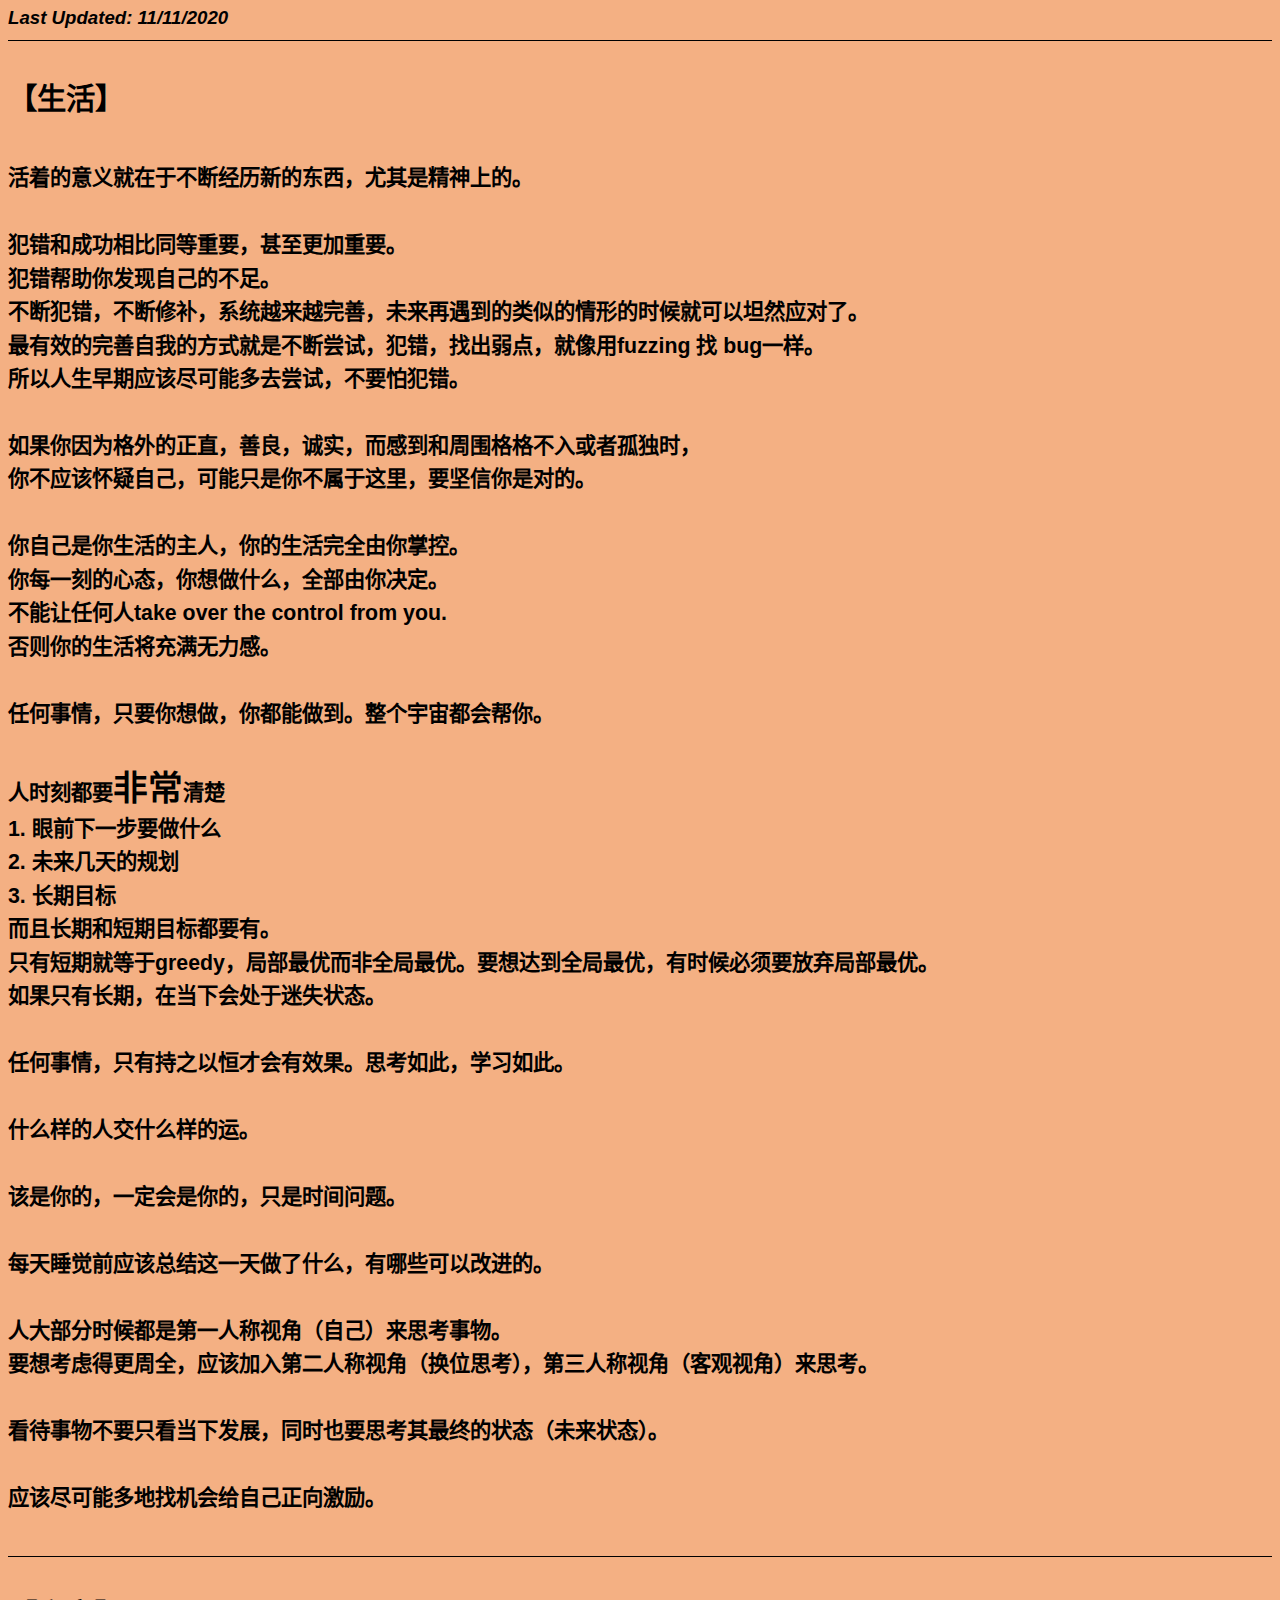
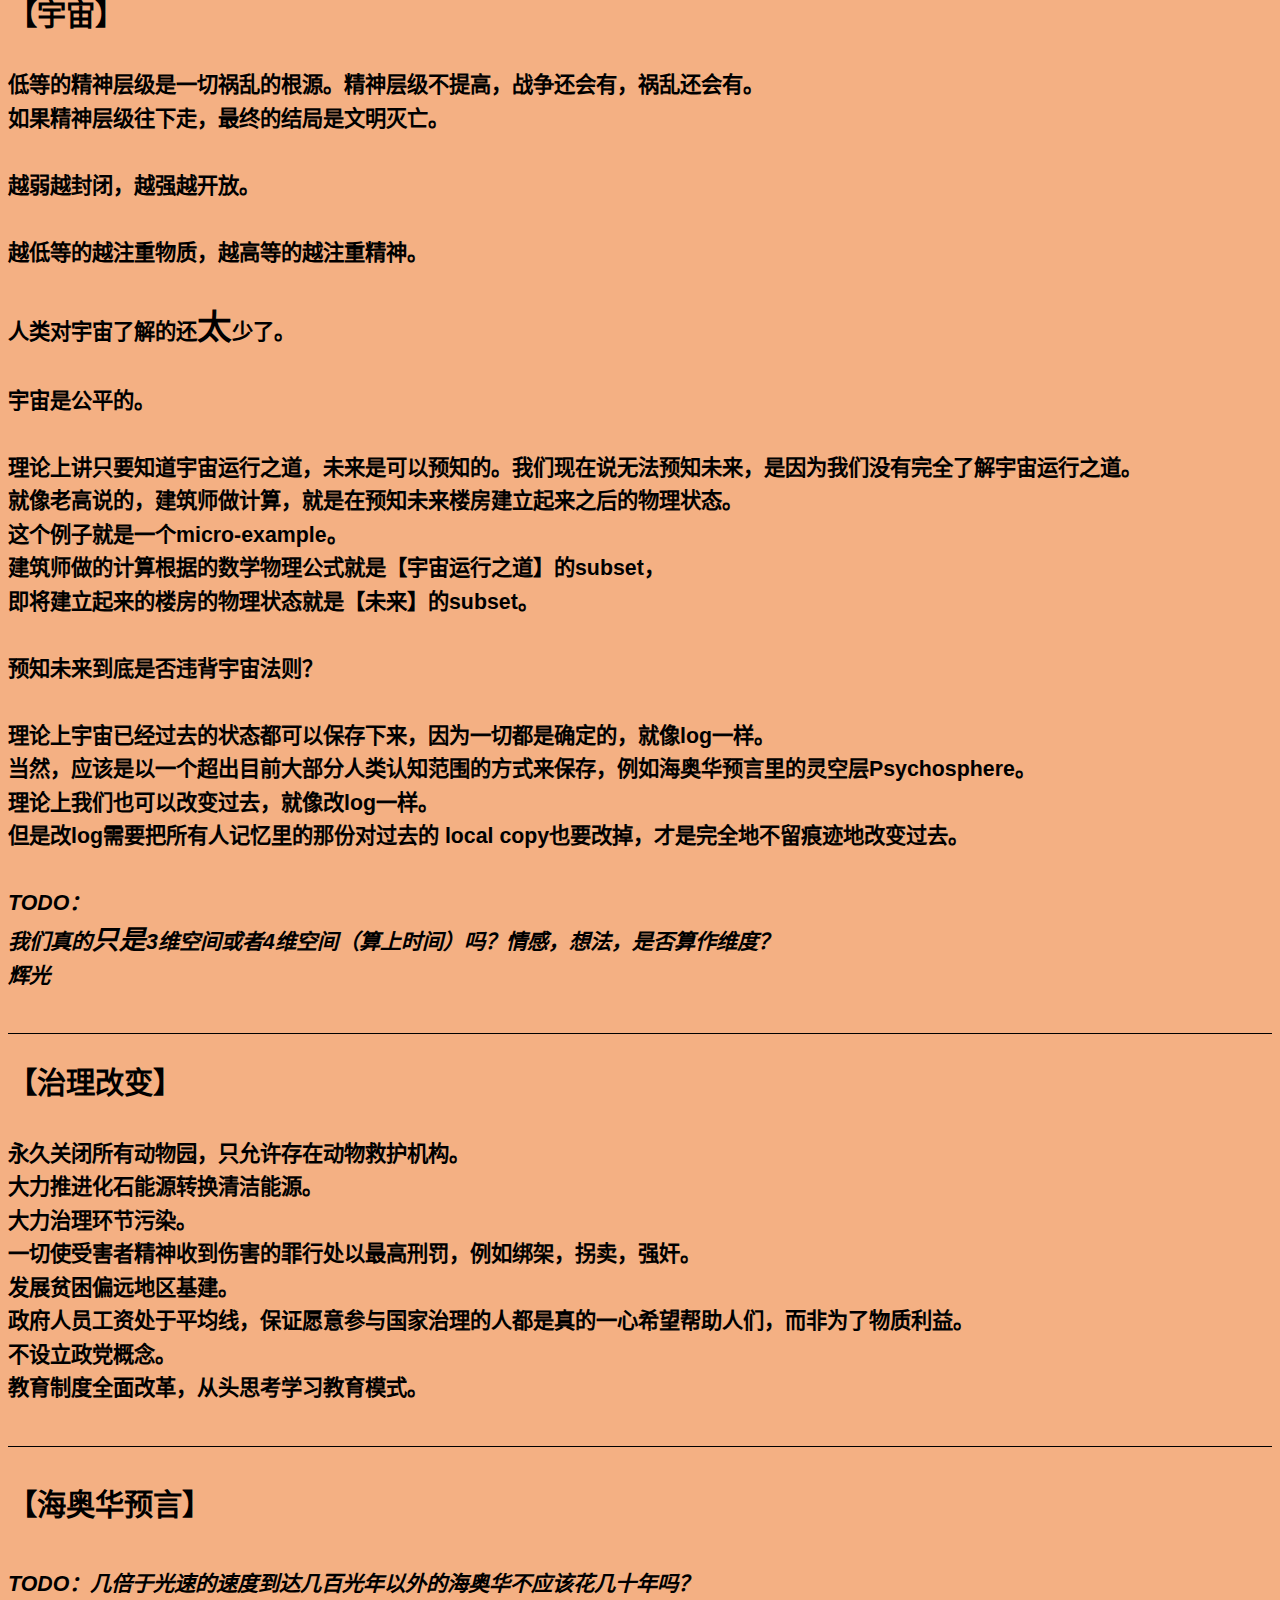
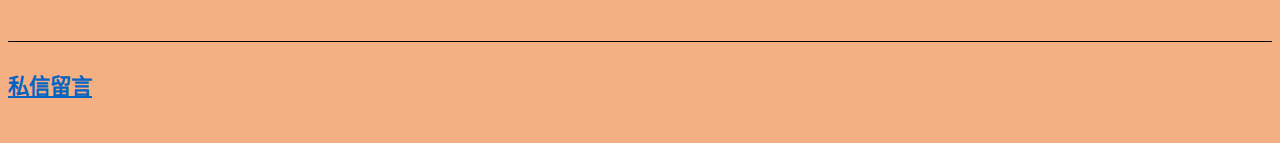
==== bindex.html @ 8011d3e4 "1" ====
<html>

<head>
<meta http-equiv=Content-Type content="text/html; charset=windows-1252">
<meta name=Generator content="Microsoft Word 15 (filtered)">
<style>
<!--
 /* Font Definitions */
 @font-face
	{font-family:"Cambria Math";
	panose-1:2 4 5 3 5 4 6 3 2 4;}
@font-face
	{font-family:"Microsoft YaHei";
	panose-1:2 11 5 3 2 2 4 2 2 4;}
@font-face
	{font-family:"\@Microsoft YaHei";}
 /* Style Definitions */
 p.MsoNormal, li.MsoNormal, div.MsoNormal
	{margin-top:0in;
	margin-right:0in;
	margin-bottom:8.0pt;
	margin-left:0in;
	line-height:107%;
	font-size:11.0pt;
	font-family:"Calibri",sans-serif;}
a:link, span.MsoHyperlink
	{color:#0563C1;
	text-decoration:underline;}
.MsoChpDefault
	{font-family:"Calibri",sans-serif;}
.MsoPapDefault
	{margin-bottom:8.0pt;
	line-height:107%;}
@page WordSection1
	{size:8.5in 11.0in;
	margin:1.0in 2.0in 1.0in 2.0in;}
div.WordSection1
	{page:WordSection1;}
-->
</style>

</head>

<body bgcolor="#F4B083" lang=EN-US link="#0563C1" vlink="#954F72"
style='word-wrap:break-word'>

<div class=WordSection1>

<div style='border:none;border-bottom:solid windowtext 1.0pt;padding:0in 0in 1.0pt 0in'>

<p class=MsoNormal style='border:none;padding:0in'><b><i><span
style='font-size:14.0pt;line-height:107%;font-family:"Microsoft YaHei",sans-serif'>Last
Updated: 11/11/2020</span></i></b></p>

</div>

<p class=MsoNormal><b><span style='font-size:22.0pt;line-height:107%;
font-family:"Microsoft YaHei",sans-serif'>&nbsp;</span></b></p>

<p class=MsoNormal><b><span lang=ZH-CN style='font-size:22.0pt;line-height:
107%;font-family:"Microsoft YaHei",sans-serif'>&#12304;&#29983;&#27963;&#12305;</span></b></p>

<p class=MsoNormal><b><span style='font-size:22.0pt;line-height:107%;
font-family:"Microsoft YaHei",sans-serif'>&nbsp;</span></b></p>

<p class=MsoNormal><b><span lang=ZH-CN style='font-size:16.0pt;line-height:
107%;font-family:"Microsoft YaHei",sans-serif'>&#27963;&#30528;&#30340;&#24847;&#20041;&#23601;&#22312;&#20110;&#19981;&#26029;&#32463;&#21382;&#26032;&#30340;&#19996;&#35199;&#65292;&#23588;&#20854;&#26159;&#31934;&#31070;&#19978;&#30340;&#12290;</span></b></p>

<p class=MsoNormal><b><span style='font-size:16.0pt;line-height:107%;
font-family:"Microsoft YaHei",sans-serif'>&nbsp;</span></b></p>

<p class=MsoNormal><b><span lang=ZH-CN style='font-size:16.0pt;line-height:
107%;font-family:"Microsoft YaHei",sans-serif'>&#29359;&#38169;&#21644;&#25104;&#21151;&#30456;&#27604;&#21516;&#31561;&#37325;&#35201;&#65292;&#29978;&#33267;&#26356;&#21152;&#37325;&#35201;&#12290;</span></b></p>

<p class=MsoNormal><b><span lang=ZH-CN style='font-size:16.0pt;line-height:
107%;font-family:"Microsoft YaHei",sans-serif'>&#29359;&#38169;&#24110;&#21161;&#20320;&#21457;&#29616;&#33258;&#24049;&#30340;&#19981;&#36275;&#12290;</span></b></p>

<p class=MsoNormal><b><span lang=ZH-CN style='font-size:16.0pt;line-height:
107%;font-family:"Microsoft YaHei",sans-serif'>&#19981;&#26029;&#29359;&#38169;&#65292;&#19981;&#26029;&#20462;&#34917;&#65292;&#31995;&#32479;&#36234;&#26469;&#36234;&#23436;&#21892;&#65292;&#26410;&#26469;&#20877;&#36935;&#21040;&#30340;&#31867;&#20284;&#30340;&#24773;&#24418;&#30340;&#26102;&#20505;&#23601;&#21487;&#20197;&#22374;&#28982;&#24212;&#23545;&#20102;&#12290;</span></b></p>

<p class=MsoNormal><b><span lang=ZH-CN style='font-size:16.0pt;line-height:
107%;font-family:"Microsoft YaHei",sans-serif'>&#26368;&#26377;&#25928;&#30340;&#23436;&#21892;&#33258;&#25105;&#30340;&#26041;&#24335;&#23601;&#26159;&#19981;&#26029;&#23581;&#35797;&#65292;&#29359;&#38169;&#65292;&#25214;&#20986;&#24369;&#28857;&#65292;&#23601;&#20687;&#29992;</span></b><b><span
style='font-size:16.0pt;line-height:107%;font-family:"Microsoft YaHei",sans-serif'>fuzzing
<span lang=ZH-CN>&#25214; </span>bug<span lang=ZH-CN>&#19968;&#26679;&#12290;</span></span></b></p>

<p class=MsoNormal><b><span lang=ZH-CN style='font-size:16.0pt;line-height:
107%;font-family:"Microsoft YaHei",sans-serif'>&#25152;&#20197;&#20154;&#29983;&#26089;&#26399;&#24212;&#35813;&#23613;&#21487;&#33021;&#22810;&#21435;&#23581;&#35797;&#65292;&#19981;&#35201;&#24597;&#29359;&#38169;&#12290;</span></b></p>

<p class=MsoNormal><b><span style='font-size:16.0pt;line-height:107%;
font-family:"Microsoft YaHei",sans-serif'>&nbsp;</span></b></p>

<p class=MsoNormal><b><span lang=ZH-CN style='font-size:16.0pt;line-height:
107%;font-family:"Microsoft YaHei",sans-serif'>&#22914;&#26524;&#20320;&#22240;&#20026;&#26684;&#22806;&#30340;&#27491;&#30452;&#65292;&#21892;&#33391;&#65292;&#35802;&#23454;&#65292;&#32780;&#24863;&#21040;&#21644;&#21608;&#22260;&#26684;&#26684;&#19981;&#20837;&#25110;&#32773;&#23396;&#29420;&#26102;&#65292;</span></b></p>

<p class=MsoNormal><b><span lang=ZH-CN style='font-size:16.0pt;line-height:
107%;font-family:"Microsoft YaHei",sans-serif'>&#20320;&#19981;&#24212;&#35813;&#24576;&#30097;&#33258;&#24049;&#65292;&#21487;&#33021;&#21482;&#26159;&#20320;&#19981;&#23646;&#20110;&#36825;&#37324;&#65292;&#35201;&#22362;&#20449;&#20320;&#26159;&#23545;&#30340;&#12290;</span></b></p>

<p class=MsoNormal><b><span style='font-size:16.0pt;line-height:107%;
font-family:"Microsoft YaHei",sans-serif'>&nbsp;</span></b></p>

<p class=MsoNormal><b><span lang=ZH-CN style='font-size:16.0pt;line-height:
107%;font-family:"Microsoft YaHei",sans-serif'>&#20320;&#33258;&#24049;&#26159;&#20320;&#29983;&#27963;&#30340;&#20027;&#20154;&#65292;&#20320;&#30340;&#29983;&#27963;&#23436;&#20840;&#30001;&#20320;&#25484;&#25511;&#12290;</span></b></p>

<p class=MsoNormal><b><span lang=ZH-CN style='font-size:16.0pt;line-height:
107%;font-family:"Microsoft YaHei",sans-serif'>&#20320;&#27599;&#19968;&#21051;&#30340;&#24515;&#24577;&#65292;&#20320;&#24819;&#20570;&#20160;&#20040;&#65292;&#20840;&#37096;&#30001;&#20320;&#20915;&#23450;&#12290;</span></b></p>

<p class=MsoNormal><b><span lang=ZH-CN style='font-size:16.0pt;line-height:
107%;font-family:"Microsoft YaHei",sans-serif'>&#19981;&#33021;&#35753;&#20219;&#20309;&#20154;</span></b><b><span
style='font-size:16.0pt;line-height:107%;font-family:"Microsoft YaHei",sans-serif'>take
over the control from you.</span></b></p>

<p class=MsoNormal><b><span lang=ZH-CN style='font-size:16.0pt;line-height:
107%;font-family:"Microsoft YaHei",sans-serif'>&#21542;&#21017;&#20320;&#30340;&#29983;&#27963;&#23558;&#20805;&#28385;&#26080;&#21147;&#24863;&#12290;</span></b></p>

<p class=MsoNormal><b><span style='font-size:16.0pt;line-height:107%;
font-family:"Microsoft YaHei",sans-serif'>&nbsp;</span></b></p>

<p class=MsoNormal><b><span lang=ZH-CN style='font-size:16.0pt;line-height:
107%;font-family:"Microsoft YaHei",sans-serif'>&#20219;&#20309;&#20107;&#24773;&#65292;&#21482;&#35201;&#20320;&#24819;&#20570;&#65292;&#20320;&#37117;&#33021;&#20570;&#21040;&#12290;&#25972;&#20010;&#23431;&#23449;&#37117;&#20250;&#24110;&#20320;&#12290;</span></b></p>

<p class=MsoNormal><b><span style='font-size:16.0pt;line-height:107%;
font-family:"Microsoft YaHei",sans-serif'>&nbsp;</span></b></p>

<p class=MsoNormal><b><span lang=ZH-CN style='font-size:16.0pt;line-height:
107%;font-family:"Microsoft YaHei",sans-serif'>&#20154;&#26102;&#21051;&#37117;&#35201;</span></b><b><span
lang=ZH-CN style='font-size:26.0pt;line-height:107%;font-family:"Microsoft YaHei",sans-serif'>&#38750;&#24120;</span></b><b><span
lang=ZH-CN style='font-size:16.0pt;line-height:107%;font-family:"Microsoft YaHei",sans-serif'>&#28165;&#26970;</span></b></p>

<p class=MsoNormal><b><span style='font-size:16.0pt;line-height:107%;
font-family:"Microsoft YaHei",sans-serif'>1. <span lang=ZH-CN>&#30524;&#21069;&#19979;&#19968;&#27493;&#35201;&#20570;&#20160;&#20040;</span></span></b></p>

<p class=MsoNormal><b><span style='font-size:16.0pt;line-height:107%;
font-family:"Microsoft YaHei",sans-serif'>2. <span lang=ZH-CN>&#26410;&#26469;&#20960;&#22825;&#30340;&#35268;&#21010;
</span></span></b></p>

<p class=MsoNormal><b><span style='font-size:16.0pt;line-height:107%;
font-family:"Microsoft YaHei",sans-serif'>3. <span lang=ZH-CN>&#38271;&#26399;&#30446;&#26631;</span></span></b></p>

<p class=MsoNormal><b><span lang=ZH-CN style='font-size:16.0pt;line-height:
107%;font-family:"Microsoft YaHei",sans-serif'>&#32780;&#19988;&#38271;&#26399;&#21644;&#30701;&#26399;&#30446;&#26631;&#37117;&#35201;&#26377;&#12290;</span></b></p>

<p class=MsoNormal><b><span lang=ZH-CN style='font-size:16.0pt;line-height:
107%;font-family:"Microsoft YaHei",sans-serif'>&#21482;&#26377;&#30701;&#26399;&#23601;&#31561;&#20110;</span></b><b><span
style='font-size:16.0pt;line-height:107%;font-family:"Microsoft YaHei",sans-serif'>greedy<span
lang=ZH-CN>&#65292;&#23616;&#37096;&#26368;&#20248;&#32780;&#38750;&#20840;&#23616;&#26368;&#20248;&#12290;&#35201;&#24819;&#36798;&#21040;&#20840;&#23616;&#26368;&#20248;&#65292;&#26377;&#26102;&#20505;&#24517;&#39035;&#35201;&#25918;&#24323;&#23616;&#37096;&#26368;&#20248;&#12290;</span></span></b></p>

<p class=MsoNormal><b><span lang=ZH-CN style='font-size:16.0pt;line-height:
107%;font-family:"Microsoft YaHei",sans-serif'>&#22914;&#26524;&#21482;&#26377;&#38271;&#26399;&#65292;&#22312;&#24403;&#19979;&#20250;&#22788;&#20110;&#36855;&#22833;&#29366;&#24577;&#12290;</span></b></p>

<p class=MsoNormal><b><span style='font-size:16.0pt;line-height:107%;
font-family:"Microsoft YaHei",sans-serif'>&nbsp;</span></b></p>

<p class=MsoNormal><b><span lang=ZH-CN style='font-size:16.0pt;line-height:
107%;font-family:"Microsoft YaHei",sans-serif'>&#20219;&#20309;&#20107;&#24773;&#65292;&#21482;&#26377;&#25345;&#20043;&#20197;&#24658;&#25165;&#20250;&#26377;&#25928;&#26524;&#12290;&#24605;&#32771;&#22914;&#27492;&#65292;&#23398;&#20064;&#22914;&#27492;&#12290;</span></b></p>

<p class=MsoNormal><b><span style='font-size:16.0pt;line-height:107%;
font-family:"Microsoft YaHei",sans-serif'>&nbsp;</span></b></p>

<p class=MsoNormal><b><span lang=ZH-CN style='font-size:16.0pt;line-height:
107%;font-family:"Microsoft YaHei",sans-serif'>&#20160;&#20040;&#26679;&#30340;&#20154;&#20132;&#20160;&#20040;&#26679;&#30340;&#36816;&#12290;</span></b></p>

<p class=MsoNormal><b><span style='font-size:16.0pt;line-height:107%;
font-family:"Microsoft YaHei",sans-serif'>&nbsp;</span></b></p>

<div style='border:none;border-bottom:solid windowtext 1.0pt;padding:0in 0in 1.0pt 0in'>

<p class=MsoNormal style='border:none;padding:0in'><b><span lang=ZH-CN
style='font-size:16.0pt;line-height:107%;font-family:"Microsoft YaHei",sans-serif'>&#35813;&#26159;&#20320;&#30340;&#65292;&#19968;&#23450;&#20250;&#26159;&#20320;&#30340;&#65292;&#21482;&#26159;&#26102;&#38388;&#38382;&#39064;&#12290;</span></b></p>

<p class=MsoNormal style='border:none;padding:0in'><b><span style='font-size:
16.0pt;line-height:107%;font-family:"Microsoft YaHei",sans-serif'>&nbsp;</span></b></p>

<p class=MsoNormal style='border:none;padding:0in'><b><span lang=ZH-CN
style='font-size:16.0pt;line-height:107%;font-family:"Microsoft YaHei",sans-serif'>&#27599;&#22825;&#30561;&#35273;&#21069;&#24212;&#35813;&#24635;&#32467;&#36825;&#19968;&#22825;&#20570;&#20102;&#20160;&#20040;&#65292;&#26377;&#21738;&#20123;&#21487;&#20197;&#25913;&#36827;&#30340;&#12290;</span></b></p>

<p class=MsoNormal style='border:none;padding:0in'><b><span style='font-size:
16.0pt;line-height:107%;font-family:"Microsoft YaHei",sans-serif'>&nbsp;</span></b></p>

<p class=MsoNormal style='border:none;padding:0in'><b><span lang=ZH-CN
style='font-size:16.0pt;line-height:107%;font-family:"Microsoft YaHei",sans-serif'>&#20154;&#22823;&#37096;&#20998;&#26102;&#20505;&#37117;&#26159;&#31532;&#19968;&#20154;&#31216;&#35270;&#35282;&#65288;&#33258;&#24049;&#65289;&#26469;&#24605;&#32771;&#20107;&#29289;&#12290;</span></b></p>

<p class=MsoNormal style='border:none;padding:0in'><b><span lang=ZH-CN
style='font-size:16.0pt;line-height:107%;font-family:"Microsoft YaHei",sans-serif'>&#35201;&#24819;&#32771;&#34385;&#24471;&#26356;&#21608;&#20840;&#65292;&#24212;&#35813;&#21152;&#20837;&#31532;&#20108;&#20154;&#31216;&#35270;&#35282;&#65288;&#25442;&#20301;&#24605;&#32771;&#65289;&#65292;&#31532;&#19977;&#20154;&#31216;&#35270;&#35282;&#65288;&#23458;&#35266;&#35270;&#35282;&#65289;&#26469;&#24605;&#32771;&#12290;</span></b></p>

<p class=MsoNormal style='border:none;padding:0in'><b><span style='font-size:
16.0pt;line-height:107%;font-family:"Microsoft YaHei",sans-serif'>&nbsp;</span></b></p>

<p class=MsoNormal style='border:none;padding:0in'><b><span lang=ZH-CN
style='font-size:16.0pt;line-height:107%;font-family:"Microsoft YaHei",sans-serif'>&#30475;&#24453;&#20107;&#29289;&#19981;&#35201;&#21482;&#30475;&#24403;&#19979;&#21457;&#23637;&#65292;&#21516;&#26102;&#20063;&#35201;&#24605;&#32771;&#20854;&#26368;&#32456;&#30340;&#29366;&#24577;&#65288;&#26410;&#26469;&#29366;&#24577;&#65289;&#12290;</span></b></p>

<p class=MsoNormal style='border:none;padding:0in'><b><span style='font-size:
16.0pt;line-height:107%;font-family:"Microsoft YaHei",sans-serif'>&nbsp;</span></b></p>

<p class=MsoNormal style='border:none;padding:0in'><b><span lang=ZH-CN
style='font-size:16.0pt;line-height:107%;font-family:"Microsoft YaHei",sans-serif'>&#24212;&#35813;&#23613;&#21487;&#33021;&#22810;&#22320;&#25214;&#26426;&#20250;&#32473;&#33258;&#24049;&#27491;&#21521;&#28608;&#21169;&#12290;</span></b></p>

<p class=MsoNormal style='border:none;padding:0in'><b><span style='font-size:
16.0pt;line-height:107%;font-family:"Microsoft YaHei",sans-serif'>&nbsp;</span></b></p>

</div>

<p class=MsoNormal><b><span style='font-size:22.0pt;line-height:107%;
font-family:"Microsoft YaHei",sans-serif'>&nbsp;</span></b></p>

<p class=MsoNormal><b><span lang=ZH-CN style='font-size:22.0pt;line-height:
107%;font-family:"Microsoft YaHei",sans-serif'>&#12304;&#23431;&#23449;&#12305;</span></b></p>

<p class=MsoNormal><b><span style='font-size:16.0pt;line-height:107%;
font-family:"Microsoft YaHei",sans-serif'>&nbsp;</span></b></p>

<p class=MsoNormal><b><span lang=ZH-CN style='font-size:16.0pt;line-height:
107%;font-family:"Microsoft YaHei",sans-serif'>&#20302;&#31561;&#30340;&#31934;&#31070;&#23618;&#32423;&#26159;&#19968;&#20999;&#31096;&#20081;&#30340;&#26681;&#28304;&#12290;&#31934;&#31070;&#23618;&#32423;&#19981;&#25552;&#39640;&#65292;&#25112;&#20105;&#36824;&#20250;&#26377;&#65292;&#31096;&#20081;&#36824;&#20250;&#26377;&#12290;</span></b></p>

<p class=MsoNormal><b><span lang=ZH-CN style='font-size:16.0pt;line-height:
107%;font-family:"Microsoft YaHei",sans-serif'>&#22914;&#26524;&#31934;&#31070;&#23618;&#32423;&#24448;&#19979;&#36208;&#65292;&#26368;&#32456;&#30340;&#32467;&#23616;&#26159;&#25991;&#26126;&#28781;&#20129;&#12290;</span></b></p>

<p class=MsoNormal><b><span style='font-size:16.0pt;line-height:107%;
font-family:"Microsoft YaHei",sans-serif'>&nbsp;</span></b></p>

<p class=MsoNormal><b><span lang=ZH-CN style='font-size:16.0pt;line-height:
107%;font-family:"Microsoft YaHei",sans-serif'>&#36234;&#24369;&#36234;&#23553;&#38381;&#65292;&#36234;&#24378;&#36234;&#24320;&#25918;&#12290;</span></b></p>

<p class=MsoNormal><b><span style='font-size:16.0pt;line-height:107%;
font-family:"Microsoft YaHei",sans-serif'>&nbsp;</span></b></p>

<p class=MsoNormal><b><span lang=ZH-CN style='font-size:16.0pt;line-height:
107%;font-family:"Microsoft YaHei",sans-serif'>&#36234;&#20302;&#31561;&#30340;&#36234;&#27880;&#37325;&#29289;&#36136;&#65292;&#36234;&#39640;&#31561;&#30340;&#36234;&#27880;&#37325;&#31934;&#31070;&#12290;</span></b></p>

<p class=MsoNormal><b><span style='font-size:16.0pt;line-height:107%;
font-family:"Microsoft YaHei",sans-serif'>&nbsp;</span></b></p>

<p class=MsoNormal><b><span lang=ZH-CN style='font-size:16.0pt;line-height:
107%;font-family:"Microsoft YaHei",sans-serif'>&#20154;&#31867;&#23545;&#23431;&#23449;&#20102;&#35299;&#30340;&#36824;</span></b><b><span
lang=ZH-CN style='font-size:26.0pt;line-height:107%;font-family:"Microsoft YaHei",sans-serif'>&#22826;</span></b><b><span
lang=ZH-CN style='font-size:16.0pt;line-height:107%;font-family:"Microsoft YaHei",sans-serif'>&#23569;&#20102;&#12290;</span></b></p>

<p class=MsoNormal><b><span style='font-size:16.0pt;line-height:107%;
font-family:"Microsoft YaHei",sans-serif'>&nbsp;</span></b></p>

<p class=MsoNormal><b><span lang=ZH-CN style='font-size:16.0pt;line-height:
107%;font-family:"Microsoft YaHei",sans-serif'>&#23431;&#23449;&#26159;&#20844;&#24179;&#30340;&#12290;</span></b></p>

<p class=MsoNormal><b><span style='font-size:16.0pt;line-height:107%;
font-family:"Microsoft YaHei",sans-serif'>&nbsp;</span></b></p>

<p class=MsoNormal><b><span lang=ZH-CN style='font-size:16.0pt;line-height:
107%;font-family:"Microsoft YaHei",sans-serif'>&#29702;&#35770;&#19978;&#35762;&#21482;&#35201;&#30693;&#36947;&#23431;&#23449;&#36816;&#34892;&#20043;&#36947;&#65292;&#26410;&#26469;&#26159;&#21487;&#20197;&#39044;&#30693;&#30340;&#12290;&#25105;&#20204;&#29616;&#22312;&#35828;&#26080;&#27861;&#39044;&#30693;&#26410;&#26469;&#65292;&#26159;&#22240;&#20026;&#25105;&#20204;&#27809;&#26377;&#23436;&#20840;&#20102;&#35299;&#23431;&#23449;&#36816;&#34892;&#20043;&#36947;&#12290;</span></b></p>

<p class=MsoNormal><b><span lang=ZH-CN style='font-size:16.0pt;line-height:
107%;font-family:"Microsoft YaHei",sans-serif'>&#23601;&#20687;&#32769;&#39640;&#35828;&#30340;&#65292;&#24314;&#31569;&#24072;&#20570;&#35745;&#31639;&#65292;&#23601;&#26159;&#22312;&#39044;&#30693;&#26410;&#26469;&#27004;&#25151;&#24314;&#31435;&#36215;&#26469;&#20043;&#21518;&#30340;&#29289;&#29702;&#29366;&#24577;&#12290;</span></b></p>

<p class=MsoNormal><b><span lang=ZH-CN style='font-size:16.0pt;line-height:
107%;font-family:"Microsoft YaHei",sans-serif'>&#36825;&#20010;&#20363;&#23376;&#23601;&#26159;&#19968;&#20010;</span></b><b><span
style='font-size:16.0pt;line-height:107%;font-family:"Microsoft YaHei",sans-serif'>micro-example<span
lang=ZH-CN>&#12290;</span></span></b></p>

<p class=MsoNormal><b><span lang=ZH-CN style='font-size:16.0pt;line-height:
107%;font-family:"Microsoft YaHei",sans-serif'>&#24314;&#31569;&#24072;&#20570;&#30340;&#35745;&#31639;&#26681;&#25454;&#30340;&#25968;&#23398;&#29289;&#29702;&#20844;&#24335;&#23601;&#26159;&#12304;&#23431;&#23449;&#36816;&#34892;&#20043;&#36947;&#12305;&#30340;</span></b><b><span
style='font-size:16.0pt;line-height:107%;font-family:"Microsoft YaHei",sans-serif'>subset<span
lang=ZH-CN>&#65292;</span></span></b></p>

<p class=MsoNormal><b><span lang=ZH-CN style='font-size:16.0pt;line-height:
107%;font-family:"Microsoft YaHei",sans-serif'>&#21363;&#23558;&#24314;&#31435;&#36215;&#26469;&#30340;&#27004;&#25151;&#30340;&#29289;&#29702;&#29366;&#24577;&#23601;&#26159;&#12304;&#26410;&#26469;&#12305;&#30340;</span></b><b><span
style='font-size:16.0pt;line-height:107%;font-family:"Microsoft YaHei",sans-serif'>subset<span
lang=ZH-CN>&#12290;</span></span></b></p>

<p class=MsoNormal><b><span style='font-size:16.0pt;line-height:107%;
font-family:"Microsoft YaHei",sans-serif'>&nbsp;</span></b></p>

<p class=MsoNormal><b><span lang=ZH-CN style='font-size:16.0pt;line-height:
107%;font-family:"Microsoft YaHei",sans-serif'>&#39044;&#30693;&#26410;&#26469;&#21040;&#24213;&#26159;&#21542;&#36829;&#32972;&#23431;&#23449;&#27861;&#21017;&#65311;</span></b></p>

<p class=MsoNormal><b><span style='font-size:16.0pt;line-height:107%;
font-family:"Microsoft YaHei",sans-serif'>&nbsp;</span></b></p>

<p class=MsoNormal><b><span lang=ZH-CN style='font-size:16.0pt;line-height:
107%;font-family:"Microsoft YaHei",sans-serif'>&#29702;&#35770;&#19978;&#23431;&#23449;&#24050;&#32463;&#36807;&#21435;&#30340;&#29366;&#24577;&#37117;&#21487;&#20197;&#20445;&#23384;&#19979;&#26469;&#65292;&#22240;&#20026;&#19968;&#20999;&#37117;&#26159;&#30830;&#23450;&#30340;&#65292;&#23601;&#20687;</span></b><b><span
style='font-size:16.0pt;line-height:107%;font-family:"Microsoft YaHei",sans-serif'>log<span
lang=ZH-CN>&#19968;&#26679;&#12290;</span></span></b></p>

<p class=MsoNormal><b><span lang=ZH-CN style='font-size:16.0pt;line-height:
107%;font-family:"Microsoft YaHei",sans-serif'>&#24403;&#28982;&#65292;&#24212;&#35813;&#26159;&#20197;&#19968;&#20010;&#36229;&#20986;&#30446;&#21069;&#22823;&#37096;&#20998;&#20154;&#31867;&#35748;&#30693;&#33539;&#22260;&#30340;&#26041;&#24335;&#26469;&#20445;&#23384;&#65292;&#20363;&#22914;&#28023;&#22885;&#21326;&#39044;&#35328;&#37324;&#30340;&#28789;&#31354;&#23618;</span></b><b><span
style='font-size:16.0pt;line-height:107%;font-family:"Microsoft YaHei",sans-serif'>Psychosphere<span
lang=ZH-CN>&#12290;</span></span></b></p>

<p class=MsoNormal><b><span lang=ZH-CN style='font-size:16.0pt;line-height:
107%;font-family:"Microsoft YaHei",sans-serif'>&#29702;&#35770;&#19978;&#25105;&#20204;&#20063;&#21487;&#20197;&#25913;&#21464;&#36807;&#21435;&#65292;&#23601;&#20687;&#25913;</span></b><b><span
style='font-size:16.0pt;line-height:107%;font-family:"Microsoft YaHei",sans-serif'>log<span
lang=ZH-CN>&#19968;&#26679;&#12290;</span></span></b></p>

<p class=MsoNormal><b><span lang=ZH-CN style='font-size:16.0pt;line-height:
107%;font-family:"Microsoft YaHei",sans-serif'>&#20294;&#26159;&#25913;</span></b><b><span
style='font-size:16.0pt;line-height:107%;font-family:"Microsoft YaHei",sans-serif'>log<span
lang=ZH-CN>&#38656;&#35201;&#25226;&#25152;&#26377;&#20154;&#35760;&#24518;&#37324;&#30340;&#37027;&#20221;&#23545;&#36807;&#21435;&#30340;</span>
local copy<span lang=ZH-CN>&#20063;&#35201;&#25913;&#25481;&#65292;&#25165;&#26159;&#23436;&#20840;&#22320;&#19981;&#30041;&#30165;&#36857;&#22320;&#25913;&#21464;&#36807;&#21435;&#12290;</span></span></b></p>

<p class=MsoNormal><b><i><span style='font-size:16.0pt;line-height:107%;
font-family:"Microsoft YaHei",sans-serif'>&nbsp;</span></i></b></p>

<p class=MsoNormal><b><i><span style='font-size:16.0pt;line-height:107%;
font-family:"Microsoft YaHei",sans-serif'>TODO<span lang=ZH-CN>&#65306;</span></span></i></b></p>

<p class=MsoNormal><b><i><span lang=ZH-CN style='font-size:16.0pt;line-height:
107%;font-family:"Microsoft YaHei",sans-serif'>&#25105;&#20204;&#30495;&#30340;</span></i></b><b><i><span
lang=ZH-CN style='font-size:20.0pt;line-height:107%;font-family:"Microsoft YaHei",sans-serif'>&#21482;&#26159;</span></i></b><b><i><span
style='font-size:16.0pt;line-height:107%;font-family:"Microsoft YaHei",sans-serif'>3<span
lang=ZH-CN>&#32500;&#31354;&#38388;&#25110;&#32773;</span>4<span lang=ZH-CN>&#32500;&#31354;&#38388;&#65288;&#31639;&#19978;&#26102;&#38388;&#65289;&#21527;&#65311;&#24773;&#24863;&#65292;&#24819;&#27861;&#65292;&#26159;&#21542;&#31639;&#20316;&#32500;&#24230;&#65311;</span></span></i></b></p>

<div style='border:none;border-bottom:solid windowtext 1.0pt;padding:0in 0in 1.0pt 0in'>

<p class=MsoNormal style='border:none;padding:0in'><b><i><span lang=ZH-CN
style='font-size:16.0pt;line-height:107%;font-family:"Microsoft YaHei",sans-serif'>&#36745;&#20809;</span></i></b></p>

<p class=MsoNormal style='border:none;padding:0in'><b><span style='font-size:
16.0pt;line-height:107%;font-family:"Microsoft YaHei",sans-serif'>&nbsp;</span></b></p>

</div>

<p class=MsoNormal><b><span style='font-size:16.0pt;line-height:107%;
font-family:"Microsoft YaHei",sans-serif'>&nbsp;</span></b></p>

<p class=MsoNormal><b><span lang=ZH-CN style='font-size:22.0pt;line-height:
107%;font-family:"Microsoft YaHei",sans-serif'>&#12304;&#27835;&#29702;&#25913;&#21464;&#12305;</span></b></p>

<div style='border:none;border-bottom:solid windowtext 1.0pt;padding:0in 0in 1.0pt 0in'>

<p class=MsoNormal style='border:none;padding:0in'><b><span style='font-size:
16.0pt;line-height:107%;font-family:"Microsoft YaHei",sans-serif'>&nbsp;</span></b></p>

<p class=MsoNormal style='border:none;padding:0in'><b><span lang=ZH-CN
style='font-size:16.0pt;line-height:107%;font-family:"Microsoft YaHei",sans-serif'>&#27704;&#20037;&#20851;&#38381;&#25152;&#26377;&#21160;&#29289;&#22253;&#65292;&#21482;&#20801;&#35768;&#23384;&#22312;&#21160;&#29289;&#25937;&#25252;&#26426;&#26500;&#12290;</span></b></p>

<p class=MsoNormal style='border:none;padding:0in'><b><span lang=ZH-CN
style='font-size:16.0pt;line-height:107%;font-family:"Microsoft YaHei",sans-serif'>&#22823;&#21147;&#25512;&#36827;&#21270;&#30707;&#33021;&#28304;&#36716;&#25442;&#28165;&#27905;&#33021;&#28304;&#12290;</span></b></p>

<p class=MsoNormal style='border:none;padding:0in'><b><span lang=ZH-CN
style='font-size:16.0pt;line-height:107%;font-family:"Microsoft YaHei",sans-serif'>&#22823;&#21147;&#27835;&#29702;&#29615;&#33410;&#27745;&#26579;&#12290;</span></b></p>

<p class=MsoNormal style='border:none;padding:0in'><b><span lang=ZH-CN
style='font-size:16.0pt;line-height:107%;font-family:"Microsoft YaHei",sans-serif'>&#19968;&#20999;&#20351;&#21463;&#23475;&#32773;&#31934;&#31070;&#25910;&#21040;&#20260;&#23475;&#30340;&#32618;&#34892;&#22788;&#20197;&#26368;&#39640;&#21009;&#32602;&#65292;&#20363;&#22914;&#32465;&#26550;&#65292;&#25296;&#21334;&#65292;&#24378;&#22904;&#12290;</span></b></p>

<p class=MsoNormal style='border:none;padding:0in'><b><span lang=ZH-CN
style='font-size:16.0pt;line-height:107%;font-family:"Microsoft YaHei",sans-serif'>&#21457;&#23637;&#36139;&#22256;&#20559;&#36828;&#22320;&#21306;&#22522;&#24314;&#12290;</span></b></p>

<p class=MsoNormal style='border:none;padding:0in'><b><span lang=ZH-CN
style='font-size:16.0pt;line-height:107%;font-family:"Microsoft YaHei",sans-serif'>&#25919;&#24220;&#20154;&#21592;&#24037;&#36164;&#22788;&#20110;&#24179;&#22343;&#32447;&#65292;&#20445;&#35777;&#24895;&#24847;&#21442;&#19982;&#22269;&#23478;&#27835;&#29702;&#30340;&#20154;&#37117;&#26159;&#30495;&#30340;&#19968;&#24515;&#24076;&#26395;&#24110;&#21161;&#20154;&#20204;&#65292;&#32780;&#38750;&#20026;&#20102;&#29289;&#36136;&#21033;&#30410;&#12290;</span></b></p>

<p class=MsoNormal style='border:none;padding:0in'><b><span lang=ZH-CN
style='font-size:16.0pt;line-height:107%;font-family:"Microsoft YaHei",sans-serif'>&#19981;&#35774;&#31435;&#25919;&#20826;&#27010;&#24565;&#12290;</span></b></p>

<p class=MsoNormal style='border:none;padding:0in'><b><span lang=ZH-CN
style='font-size:16.0pt;line-height:107%;font-family:"Microsoft YaHei",sans-serif'>&#25945;&#32946;&#21046;&#24230;&#20840;&#38754;&#25913;&#38761;&#65292;&#20174;&#22836;&#24605;&#32771;&#23398;&#20064;&#25945;&#32946;&#27169;&#24335;&#12290;</span></b></p>

<p class=MsoNormal style='border:none;padding:0in'><b><span style='font-size:
16.0pt;line-height:107%;font-family:"Microsoft YaHei",sans-serif'>&nbsp;</span></b></p>

</div>

<p class=MsoNormal><b><span style='font-size:22.0pt;line-height:107%;
font-family:"Microsoft YaHei",sans-serif'>&nbsp;</span></b></p>

<p class=MsoNormal><b><span lang=ZH-CN style='font-size:22.0pt;line-height:
107%;font-family:"Microsoft YaHei",sans-serif'>&#12304;&#28023;&#22885;&#21326;&#39044;&#35328;&#12305;</span></b></p>

<p class=MsoNormal><b><span style='font-size:22.0pt;line-height:107%;
font-family:"Microsoft YaHei",sans-serif'>&nbsp;</span></b></p>

<p class=MsoNormal><b><i><span style='font-size:16.0pt;line-height:107%;
font-family:"Microsoft YaHei",sans-serif'>TODO<span lang=ZH-CN>&#65306;&#20960;&#20493;&#20110;&#20809;&#36895;&#30340;&#36895;&#24230;&#21040;&#36798;&#20960;&#30334;&#20809;&#24180;&#20197;&#22806;&#30340;&#28023;&#22885;&#21326;&#19981;&#24212;&#35813;&#33457;&#20960;&#21313;&#24180;&#21527;&#65311;</span></span></i></b></p>

<div style='border:none;border-bottom:solid windowtext 1.0pt;padding:0in 0in 1.0pt 0in'>

<p class=MsoNormal style='border:none;padding:0in'><b><span style='font-size:
16.0pt;line-height:107%;font-family:"Microsoft YaHei",sans-serif'>&nbsp;</span></b></p>

</div>

<p class=MsoNormal><b><span style='font-size:16.0pt;line-height:107%;
font-family:"Microsoft YaHei",sans-serif'>&nbsp;</span></b></p>

<p class=MsoNormal><b><span style='font-size:16.0pt;line-height:107%;
font-family:"Microsoft YaHei",sans-serif'><a
href="https://forms.gle/CWHQm8tS5Xvjby6cA"><span lang=ZH-CN>&#31169;&#20449;&#30041;&#35328;</span></a></span></b></p>

<p class=MsoNormal><b><span style='font-size:16.0pt;line-height:107%;
font-family:"Microsoft YaHei",sans-serif'>&nbsp;</span></b></p>

</div>

</body>

</html>
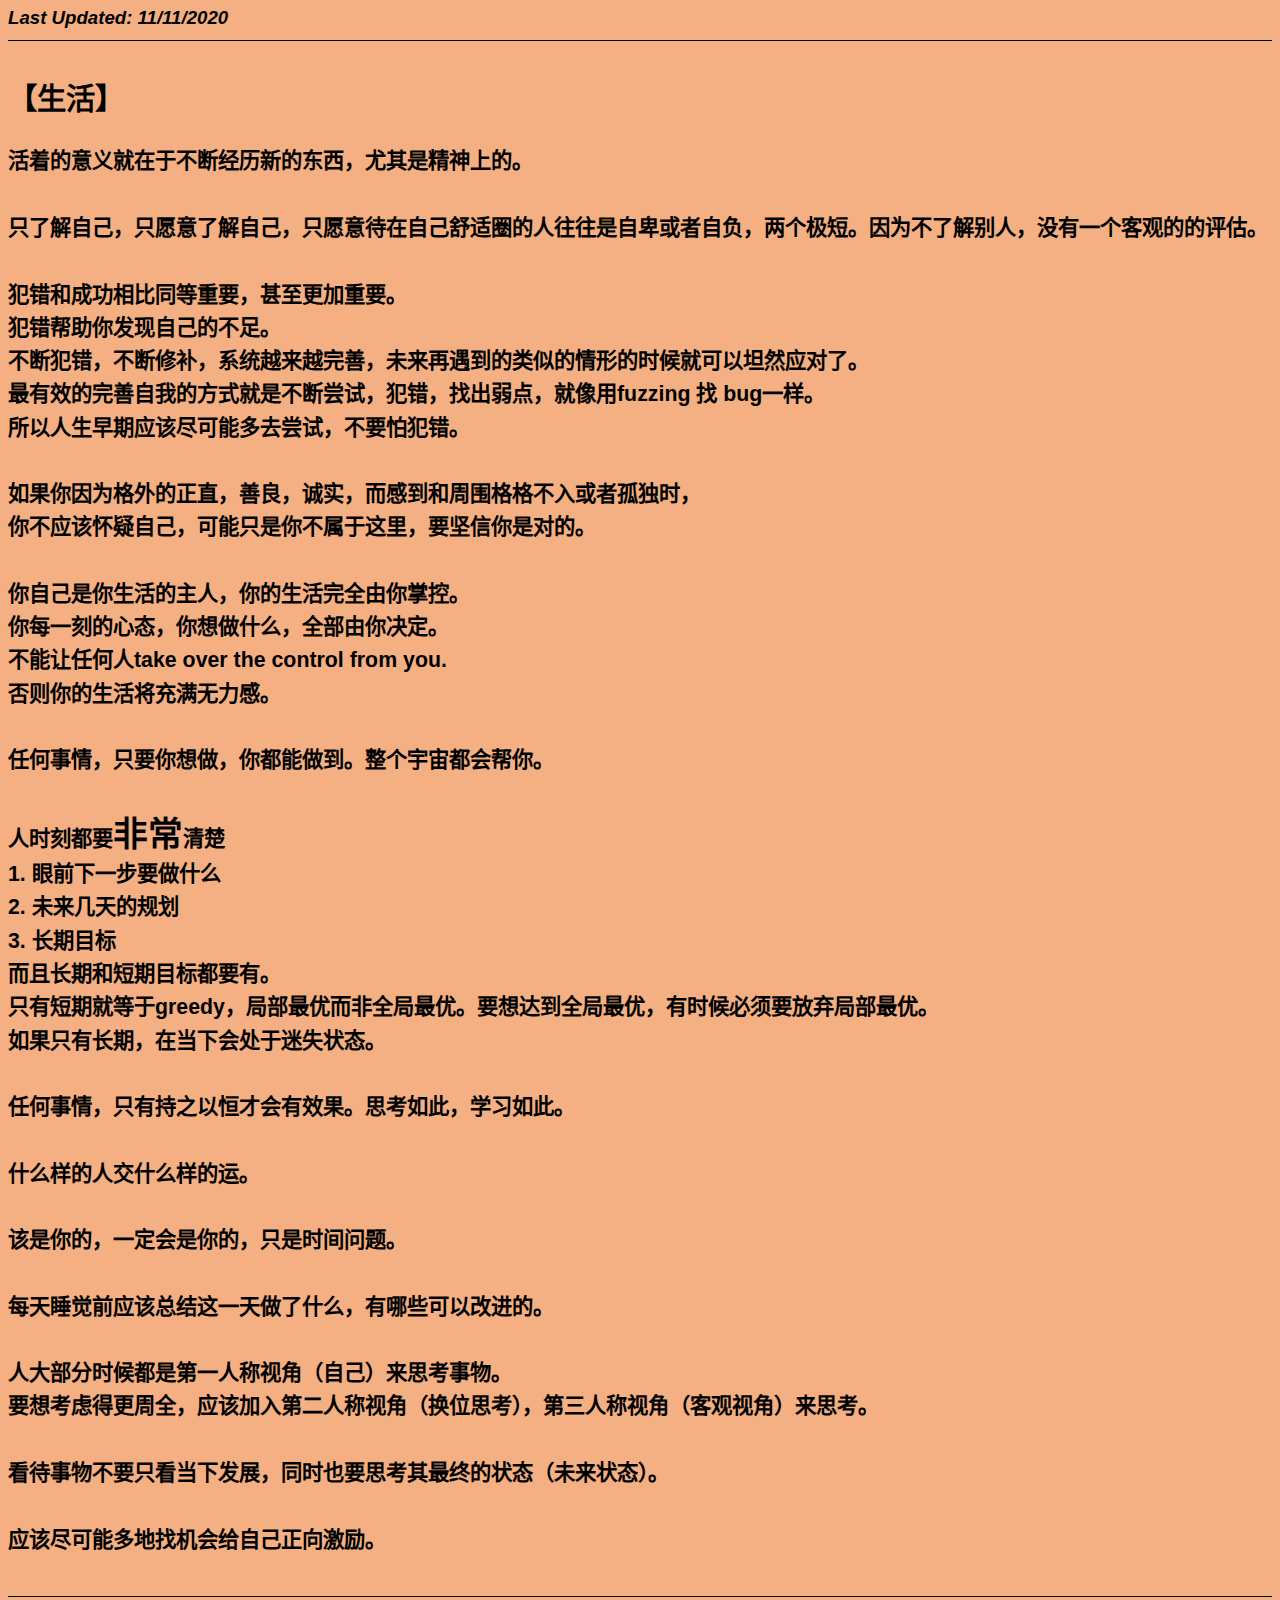
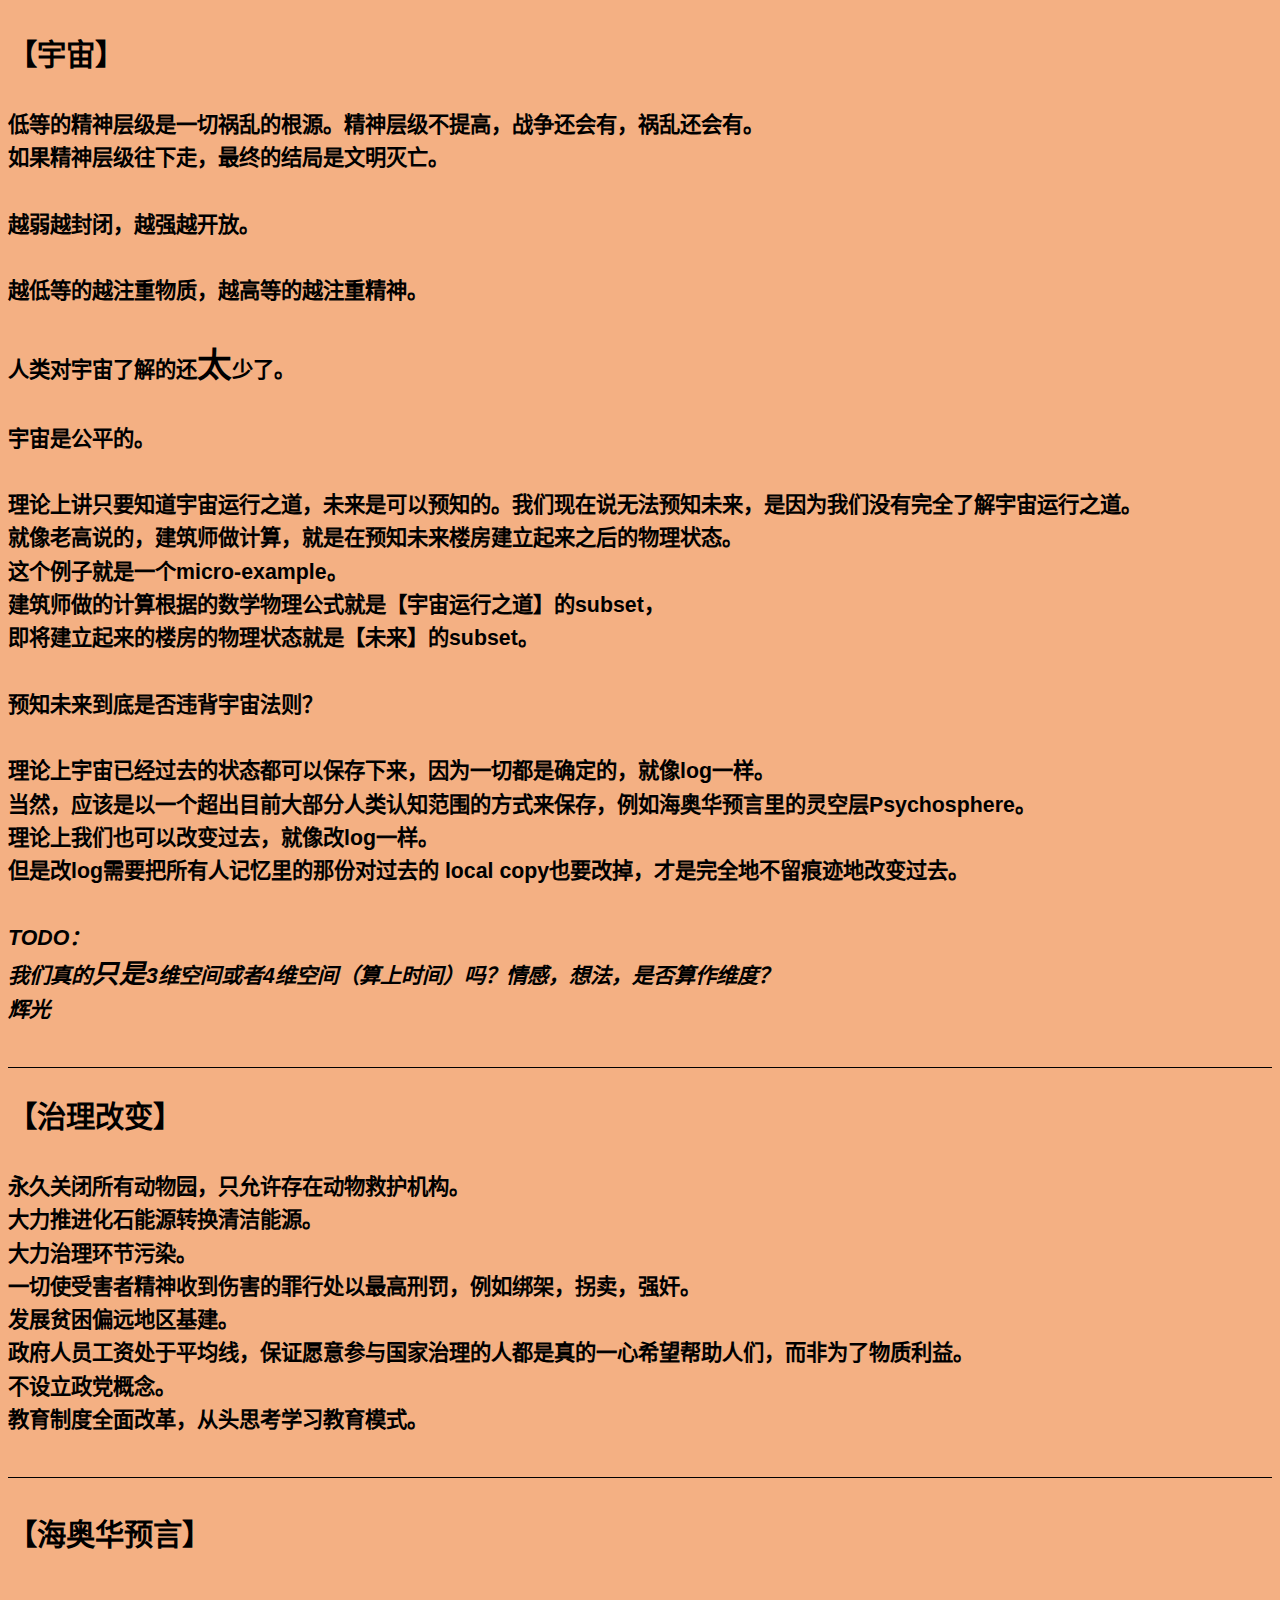
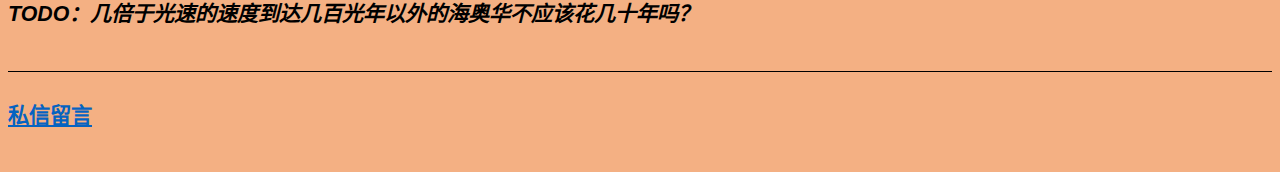
==== commit da203bbf: "1" ====
--- a/bindex.html
+++ b/bindex.html
@@ -1,388 +1,1153 @@
-<html>
+<html xmlns:v="urn:schemas-microsoft-com:vml"
+xmlns:o="urn:schemas-microsoft-com:office:office"
+xmlns:w="urn:schemas-microsoft-com:office:word"
+xmlns:m="http://schemas.microsoft.com/office/2004/12/omml"
+xmlns="http://www.w3.org/TR/REC-html40">
 
 <head>
 <meta http-equiv=Content-Type content="text/html; charset=windows-1252">
-<meta name=Generator content="Microsoft Word 15 (filtered)">
+<meta name=ProgId content=Word.Document>
+<meta name=Generator content="Microsoft Word 15">
+<meta name=Originator content="Microsoft Word 15">
+<link rel=File-List href="bindex_files/filelist.xml">
+<link rel=themeData href="bindex_files/themedata.thmx">
+<link rel=colorSchemeMapping href="bindex_files/colorschememapping.xml">
+<!--[if gte mso 9]><xml>
+ <w:WordDocument>
+  <w:Zoom>130</w:Zoom>
+  <w:TrackMoves>false</w:TrackMoves>
+  <w:TrackFormatting/>
+  <w:ValidateAgainstSchemas/>
+  <w:SaveIfXMLInvalid>false</w:SaveIfXMLInvalid>
+  <w:IgnoreMixedContent>false</w:IgnoreMixedContent>
+  <w:AlwaysShowPlaceholderText>false</w:AlwaysShowPlaceholderText>
+  <w:DoNotPromoteQF/>
+  <w:LidThemeOther>EN-US</w:LidThemeOther>
+  <w:LidThemeAsian>X-NONE</w:LidThemeAsian>
+  <w:LidThemeComplexScript>X-NONE</w:LidThemeComplexScript>
+  <w:Compatibility>
+   <w:BreakWrappedTables/>
+   <w:SplitPgBreakAndParaMark/>
+   <w:UseFELayout/>
+  </w:Compatibility>
+  <w:BrowserLevel>MicrosoftInternetExplorer4</w:BrowserLevel>
+  <m:mathPr>
+   <m:mathFont m:val="Cambria Math"/>
+   <m:brkBin m:val="before"/>
+   <m:brkBinSub m:val="&#45;-"/>
+   <m:smallFrac m:val="off"/>
+   <m:dispDef/>
+   <m:lMargin m:val="0"/>
+   <m:rMargin m:val="0"/>
+   <m:defJc m:val="centerGroup"/>
+   <m:wrapIndent m:val="1440"/>
+   <m:intLim m:val="subSup"/>
+   <m:naryLim m:val="undOvr"/>
+  </m:mathPr></w:WordDocument>
+</xml><![endif]--><!--[if gte mso 9]><xml>
+ <w:LatentStyles DefLockedState="false" DefUnhideWhenUsed="false"
+  DefSemiHidden="false" DefQFormat="false" DefPriority="99"
+  LatentStyleCount="376">
+  <w:LsdException Locked="false" Priority="0" QFormat="true" Name="Normal"/>
+  <w:LsdException Locked="false" Priority="9" QFormat="true" Name="heading 1"/>
+  <w:LsdException Locked="false" Priority="9" SemiHidden="true"
+   UnhideWhenUsed="true" QFormat="true" Name="heading 2"/>
+  <w:LsdException Locked="false" Priority="9" SemiHidden="true"
+   UnhideWhenUsed="true" QFormat="true" Name="heading 3"/>
+  <w:LsdException Locked="false" Priority="9" SemiHidden="true"
+   UnhideWhenUsed="true" QFormat="true" Name="heading 4"/>
+  <w:LsdException Locked="false" Priority="9" SemiHidden="true"
+   UnhideWhenUsed="true" QFormat="true" Name="heading 5"/>
+  <w:LsdException Locked="false" Priority="9" SemiHidden="true"
+   UnhideWhenUsed="true" QFormat="true" Name="heading 6"/>
+  <w:LsdException Locked="false" Priority="9" SemiHidden="true"
+   UnhideWhenUsed="true" QFormat="true" Name="heading 7"/>
+  <w:LsdException Locked="false" Priority="9" SemiHidden="true"
+   UnhideWhenUsed="true" QFormat="true" Name="heading 8"/>
+  <w:LsdException Locked="false" Priority="9" SemiHidden="true"
+   UnhideWhenUsed="true" QFormat="true" Name="heading 9"/>
+  <w:LsdException Locked="false" SemiHidden="true" UnhideWhenUsed="true"
+   Name="index 1"/>
+  <w:LsdException Locked="false" SemiHidden="true" UnhideWhenUsed="true"
+   Name="index 2"/>
+  <w:LsdException Locked="false" SemiHidden="true" UnhideWhenUsed="true"
+   Name="index 3"/>
+  <w:LsdException Locked="false" SemiHidden="true" UnhideWhenUsed="true"
+   Name="index 4"/>
+  <w:LsdException Locked="false" SemiHidden="true" UnhideWhenUsed="true"
+   Name="index 5"/>
+  <w:LsdException Locked="false" SemiHidden="true" UnhideWhenUsed="true"
+   Name="index 6"/>
+  <w:LsdException Locked="false" SemiHidden="true" UnhideWhenUsed="true"
+   Name="index 7"/>
+  <w:LsdException Locked="false" SemiHidden="true" UnhideWhenUsed="true"
+   Name="index 8"/>
+  <w:LsdException Locked="false" SemiHidden="true" UnhideWhenUsed="true"
+   Name="index 9"/>
+  <w:LsdException Locked="false" Priority="39" SemiHidden="true"
+   UnhideWhenUsed="true" Name="toc 1"/>
+  <w:LsdException Locked="false" Priority="39" SemiHidden="true"
+   UnhideWhenUsed="true" Name="toc 2"/>
+  <w:LsdException Locked="false" Priority="39" SemiHidden="true"
+   UnhideWhenUsed="true" Name="toc 3"/>
+  <w:LsdException Locked="false" Priority="39" SemiHidden="true"
+   UnhideWhenUsed="true" Name="toc 4"/>
+  <w:LsdException Locked="false" Priority="39" SemiHidden="true"
+   UnhideWhenUsed="true" Name="toc 5"/>
+  <w:LsdException Locked="false" Priority="39" SemiHidden="true"
+   UnhideWhenUsed="true" Name="toc 6"/>
+  <w:LsdException Locked="false" Priority="39" SemiHidden="true"
+   UnhideWhenUsed="true" Name="toc 7"/>
+  <w:LsdException Locked="false" Priority="39" SemiHidden="true"
+   UnhideWhenUsed="true" Name="toc 8"/>
+  <w:LsdException Locked="false" Priority="39" SemiHidden="true"
+   UnhideWhenUsed="true" Name="toc 9"/>
+  <w:LsdException Locked="false" SemiHidden="true" UnhideWhenUsed="true"
+   Name="Normal Indent"/>
+  <w:LsdException Locked="false" SemiHidden="true" UnhideWhenUsed="true"
+   Name="footnote text"/>
+  <w:LsdException Locked="false" SemiHidden="true" UnhideWhenUsed="true"
+   Name="annotation text"/>
+  <w:LsdException Locked="false" SemiHidden="true" UnhideWhenUsed="true"
+   Name="header"/>
+  <w:LsdException Locked="false" SemiHidden="true" UnhideWhenUsed="true"
+   Name="footer"/>
+  <w:LsdException Locked="false" SemiHidden="true" UnhideWhenUsed="true"
+   Name="index heading"/>
+  <w:LsdException Locked="false" Priority="35" SemiHidden="true"
+   UnhideWhenUsed="true" QFormat="true" Name="caption"/>
+  <w:LsdException Locked="false" SemiHidden="true" UnhideWhenUsed="true"
+   Name="table of figures"/>
+  <w:LsdException Locked="false" SemiHidden="true" UnhideWhenUsed="true"
+   Name="envelope address"/>
+  <w:LsdException Locked="false" SemiHidden="true" UnhideWhenUsed="true"
+   Name="envelope return"/>
+  <w:LsdException Locked="false" SemiHidden="true" UnhideWhenUsed="true"
+   Name="footnote reference"/>
+  <w:LsdException Locked="false" SemiHidden="true" UnhideWhenUsed="true"
+   Name="annotation reference"/>
+  <w:LsdException Locked="false" SemiHidden="true" UnhideWhenUsed="true"
+   Name="line number"/>
+  <w:LsdException Locked="false" SemiHidden="true" UnhideWhenUsed="true"
+   Name="page number"/>
+  <w:LsdException Locked="false" SemiHidden="true" UnhideWhenUsed="true"
+   Name="endnote reference"/>
+  <w:LsdException Locked="false" SemiHidden="true" UnhideWhenUsed="true"
+   Name="endnote text"/>
+  <w:LsdException Locked="false" SemiHidden="true" UnhideWhenUsed="true"
+   Name="table of authorities"/>
+  <w:LsdException Locked="false" SemiHidden="true" UnhideWhenUsed="true"
+   Name="macro"/>
+  <w:LsdException Locked="false" SemiHidden="true" UnhideWhenUsed="true"
+   Name="toa heading"/>
+  <w:LsdException Locked="false" SemiHidden="true" UnhideWhenUsed="true"
+   Name="List"/>
+  <w:LsdException Locked="false" SemiHidden="true" UnhideWhenUsed="true"
+   Name="List Bullet"/>
+  <w:LsdException Locked="false" SemiHidden="true" UnhideWhenUsed="true"
+   Name="List Number"/>
+  <w:LsdException Locked="false" SemiHidden="true" UnhideWhenUsed="true"
+   Name="List 2"/>
+  <w:LsdException Locked="false" SemiHidden="true" UnhideWhenUsed="true"
+   Name="List 3"/>
+  <w:LsdException Locked="false" SemiHidden="true" UnhideWhenUsed="true"
+   Name="List 4"/>
+  <w:LsdException Locked="false" SemiHidden="true" UnhideWhenUsed="true"
+   Name="List 5"/>
+  <w:LsdException Locked="false" SemiHidden="true" UnhideWhenUsed="true"
+   Name="List Bullet 2"/>
+  <w:LsdException Locked="false" SemiHidden="true" UnhideWhenUsed="true"
+   Name="List Bullet 3"/>
+  <w:LsdException Locked="false" SemiHidden="true" UnhideWhenUsed="true"
+   Name="List Bullet 4"/>
+  <w:LsdException Locked="false" SemiHidden="true" UnhideWhenUsed="true"
+   Name="List Bullet 5"/>
+  <w:LsdException Locked="false" SemiHidden="true" UnhideWhenUsed="true"
+   Name="List Number 2"/>
+  <w:LsdException Locked="false" SemiHidden="true" UnhideWhenUsed="true"
+   Name="List Number 3"/>
+  <w:LsdException Locked="false" SemiHidden="true" UnhideWhenUsed="true"
+   Name="List Number 4"/>
+  <w:LsdException Locked="false" SemiHidden="true" UnhideWhenUsed="true"
+   Name="List Number 5"/>
+  <w:LsdException Locked="false" Priority="10" QFormat="true" Name="Title"/>
+  <w:LsdException Locked="false" SemiHidden="true" UnhideWhenUsed="true"
+   Name="Closing"/>
+  <w:LsdException Locked="false" SemiHidden="true" UnhideWhenUsed="true"
+   Name="Signature"/>
+  <w:LsdException Locked="false" Priority="1" SemiHidden="true"
+   UnhideWhenUsed="true" Name="Default Paragraph Font"/>
+  <w:LsdException Locked="false" SemiHidden="true" UnhideWhenUsed="true"
+   Name="Body Text"/>
+  <w:LsdException Locked="false" SemiHidden="true" UnhideWhenUsed="true"
+   Name="Body Text Indent"/>
+  <w:LsdException Locked="false" SemiHidden="true" UnhideWhenUsed="true"
+   Name="List Continue"/>
+  <w:LsdException Locked="false" SemiHidden="true" UnhideWhenUsed="true"
+   Name="List Continue 2"/>
+  <w:LsdException Locked="false" SemiHidden="true" UnhideWhenUsed="true"
+   Name="List Continue 3"/>
+  <w:LsdException Locked="false" SemiHidden="true" UnhideWhenUsed="true"
+   Name="List Continue 4"/>
+  <w:LsdException Locked="false" SemiHidden="true" UnhideWhenUsed="true"
+   Name="List Continue 5"/>
+  <w:LsdException Locked="false" SemiHidden="true" UnhideWhenUsed="true"
+   Name="Message Header"/>
+  <w:LsdException Locked="false" Priority="11" QFormat="true" Name="Subtitle"/>
+  <w:LsdException Locked="false" SemiHidden="true" UnhideWhenUsed="true"
+   Name="Salutation"/>
+  <w:LsdException Locked="false" SemiHidden="true" UnhideWhenUsed="true"
+   Name="Date"/>
+  <w:LsdException Locked="false" SemiHidden="true" UnhideWhenUsed="true"
+   Name="Body Text First Indent"/>
+  <w:LsdException Locked="false" SemiHidden="true" UnhideWhenUsed="true"
+   Name="Body Text First Indent 2"/>
+  <w:LsdException Locked="false" SemiHidden="true" UnhideWhenUsed="true"
+   Name="Note Heading"/>
+  <w:LsdException Locked="false" SemiHidden="true" UnhideWhenUsed="true"
+   Name="Body Text 2"/>
+  <w:LsdException Locked="false" SemiHidden="true" UnhideWhenUsed="true"
+   Name="Body Text 3"/>
+  <w:LsdException Locked="false" SemiHidden="true" UnhideWhenUsed="true"
+   Name="Body Text Indent 2"/>
+  <w:LsdException Locked="false" SemiHidden="true" UnhideWhenUsed="true"
+   Name="Body Text Indent 3"/>
+  <w:LsdException Locked="false" SemiHidden="true" UnhideWhenUsed="true"
+   Name="Block Text"/>
+  <w:LsdException Locked="false" SemiHidden="true" UnhideWhenUsed="true"
+   Name="Hyperlink"/>
+  <w:LsdException Locked="false" SemiHidden="true" UnhideWhenUsed="true"
+   Name="FollowedHyperlink"/>
+  <w:LsdException Locked="false" Priority="22" QFormat="true" Name="Strong"/>
+  <w:LsdException Locked="false" Priority="20" QFormat="true" Name="Emphasis"/>
+  <w:LsdException Locked="false" SemiHidden="true" UnhideWhenUsed="true"
+   Name="Document Map"/>
+  <w:LsdException Locked="false" SemiHidden="true" UnhideWhenUsed="true"
+   Name="Plain Text"/>
+  <w:LsdException Locked="false" SemiHidden="true" UnhideWhenUsed="true"
+   Name="E-mail Signature"/>
+  <w:LsdException Locked="false" SemiHidden="true" UnhideWhenUsed="true"
+   Name="HTML Top of Form"/>
+  <w:LsdException Locked="false" SemiHidden="true" UnhideWhenUsed="true"
+   Name="HTML Bottom of Form"/>
+  <w:LsdException Locked="false" SemiHidden="true" UnhideWhenUsed="true"
+   Name="Normal (Web)"/>
+  <w:LsdException Locked="false" SemiHidden="true" UnhideWhenUsed="true"
+   Name="HTML Acronym"/>
+  <w:LsdException Locked="false" SemiHidden="true" UnhideWhenUsed="true"
+   Name="HTML Address"/>
+  <w:LsdException Locked="false" SemiHidden="true" UnhideWhenUsed="true"
+   Name="HTML Cite"/>
+  <w:LsdException Locked="false" SemiHidden="true" UnhideWhenUsed="true"
+   Name="HTML Code"/>
+  <w:LsdException Locked="false" SemiHidden="true" UnhideWhenUsed="true"
+   Name="HTML Definition"/>
+  <w:LsdException Locked="false" SemiHidden="true" UnhideWhenUsed="true"
+   Name="HTML Keyboard"/>
+  <w:LsdException Locked="false" SemiHidden="true" UnhideWhenUsed="true"
+   Name="HTML Preformatted"/>
+  <w:LsdException Locked="false" SemiHidden="true" UnhideWhenUsed="true"
+   Name="HTML Sample"/>
+  <w:LsdException Locked="false" SemiHidden="true" UnhideWhenUsed="true"
+   Name="HTML Typewriter"/>
+  <w:LsdException Locked="false" SemiHidden="true" UnhideWhenUsed="true"
+   Name="HTML Variable"/>
+  <w:LsdException Locked="false" SemiHidden="true" UnhideWhenUsed="true"
+   Name="Normal Table"/>
+  <w:LsdException Locked="false" SemiHidden="true" UnhideWhenUsed="true"
+   Name="annotation subject"/>
+  <w:LsdException Locked="false" SemiHidden="true" UnhideWhenUsed="true"
+   Name="No List"/>
+  <w:LsdException Locked="false" SemiHidden="true" UnhideWhenUsed="true"
+   Name="Outline List 1"/>
+  <w:LsdException Locked="false" SemiHidden="true" UnhideWhenUsed="true"
+   Name="Outline List 2"/>
+  <w:LsdException Locked="false" SemiHidden="true" UnhideWhenUsed="true"
+   Name="Outline List 3"/>
+  <w:LsdException Locked="false" SemiHidden="true" UnhideWhenUsed="true"
+   Name="Table Simple 1"/>
+  <w:LsdException Locked="false" SemiHidden="true" UnhideWhenUsed="true"
+   Name="Table Simple 2"/>
+  <w:LsdException Locked="false" SemiHidden="true" UnhideWhenUsed="true"
+   Name="Table Simple 3"/>
+  <w:LsdException Locked="false" SemiHidden="true" UnhideWhenUsed="true"
+   Name="Table Classic 1"/>
+  <w:LsdException Locked="false" SemiHidden="true" UnhideWhenUsed="true"
+   Name="Table Classic 2"/>
+  <w:LsdException Locked="false" SemiHidden="true" UnhideWhenUsed="true"
+   Name="Table Classic 3"/>
+  <w:LsdException Locked="false" SemiHidden="true" UnhideWhenUsed="true"
+   Name="Table Classic 4"/>
+  <w:LsdException Locked="false" SemiHidden="true" UnhideWhenUsed="true"
+   Name="Table Colorful 1"/>
+  <w:LsdException Locked="false" SemiHidden="true" UnhideWhenUsed="true"
+   Name="Table Colorful 2"/>
+  <w:LsdException Locked="false" SemiHidden="true" UnhideWhenUsed="true"
+   Name="Table Colorful 3"/>
+  <w:LsdException Locked="false" SemiHidden="true" UnhideWhenUsed="true"
+   Name="Table Columns 1"/>
+  <w:LsdException Locked="false" SemiHidden="true" UnhideWhenUsed="true"
+   Name="Table Columns 2"/>
+  <w:LsdException Locked="false" SemiHidden="true" UnhideWhenUsed="true"
+   Name="Table Columns 3"/>
+  <w:LsdException Locked="false" SemiHidden="true" UnhideWhenUsed="true"
+   Name="Table Columns 4"/>
+  <w:LsdException Locked="false" SemiHidden="true" UnhideWhenUsed="true"
+   Name="Table Columns 5"/>
+  <w:LsdException Locked="false" SemiHidden="true" UnhideWhenUsed="true"
+   Name="Table Grid 1"/>
+  <w:LsdException Locked="false" SemiHidden="true" UnhideWhenUsed="true"
+   Name="Table Grid 2"/>
+  <w:LsdException Locked="false" SemiHidden="true" UnhideWhenUsed="true"
+   Name="Table Grid 3"/>
+  <w:LsdException Locked="false" SemiHidden="true" UnhideWhenUsed="true"
+   Name="Table Grid 4"/>
+  <w:LsdException Locked="false" SemiHidden="true" UnhideWhenUsed="true"
+   Name="Table Grid 5"/>
+  <w:LsdException Locked="false" SemiHidden="true" UnhideWhenUsed="true"
+   Name="Table Grid 6"/>
+  <w:LsdException Locked="false" SemiHidden="true" UnhideWhenUsed="true"
+   Name="Table Grid 7"/>
+  <w:LsdException Locked="false" SemiHidden="true" UnhideWhenUsed="true"
+   Name="Table Grid 8"/>
+  <w:LsdException Locked="false" SemiHidden="true" UnhideWhenUsed="true"
+   Name="Table List 1"/>
+  <w:LsdException Locked="false" SemiHidden="true" UnhideWhenUsed="true"
+   Name="Table List 2"/>
+  <w:LsdException Locked="false" SemiHidden="true" UnhideWhenUsed="true"
+   Name="Table List 3"/>
+  <w:LsdException Locked="false" SemiHidden="true" UnhideWhenUsed="true"
+   Name="Table List 4"/>
+  <w:LsdException Locked="false" SemiHidden="true" UnhideWhenUsed="true"
+   Name="Table List 5"/>
+  <w:LsdException Locked="false" SemiHidden="true" UnhideWhenUsed="true"
+   Name="Table List 6"/>
+  <w:LsdException Locked="false" SemiHidden="true" UnhideWhenUsed="true"
+   Name="Table List 7"/>
+  <w:LsdException Locked="false" SemiHidden="true" UnhideWhenUsed="true"
+   Name="Table List 8"/>
+  <w:LsdException Locked="false" SemiHidden="true" UnhideWhenUsed="true"
+   Name="Table 3D effects 1"/>
+  <w:LsdException Locked="false" SemiHidden="true" UnhideWhenUsed="true"
+   Name="Table 3D effects 2"/>
+  <w:LsdException Locked="false" SemiHidden="true" UnhideWhenUsed="true"
+   Name="Table 3D effects 3"/>
+  <w:LsdException Locked="false" SemiHidden="true" UnhideWhenUsed="true"
+   Name="Table Contemporary"/>
+  <w:LsdException Locked="false" SemiHidden="true" UnhideWhenUsed="true"
+   Name="Table Elegant"/>
+  <w:LsdException Locked="false" SemiHidden="true" UnhideWhenUsed="true"
+   Name="Table Professional"/>
+  <w:LsdException Locked="false" SemiHidden="true" UnhideWhenUsed="true"
+   Name="Table Subtle 1"/>
+  <w:LsdException Locked="false" SemiHidden="true" UnhideWhenUsed="true"
+   Name="Table Subtle 2"/>
+  <w:LsdException Locked="false" SemiHidden="true" UnhideWhenUsed="true"
+   Name="Table Web 1"/>
+  <w:LsdException Locked="false" SemiHidden="true" UnhideWhenUsed="true"
+   Name="Table Web 2"/>
+  <w:LsdException Locked="false" SemiHidden="true" UnhideWhenUsed="true"
+   Name="Table Web 3"/>
+  <w:LsdException Locked="false" SemiHidden="true" UnhideWhenUsed="true"
+   Name="Balloon Text"/>
+  <w:LsdException Locked="false" Priority="39" Name="Table Grid"/>
+  <w:LsdException Locked="false" SemiHidden="true" UnhideWhenUsed="true"
+   Name="Table Theme"/>
+  <w:LsdException Locked="false" SemiHidden="true" Name="Placeholder Text"/>
+  <w:LsdException Locked="false" Priority="1" QFormat="true" Name="No Spacing"/>
+  <w:LsdException Locked="false" Priority="60" Name="Light Shading"/>
+  <w:LsdException Locked="false" Priority="61" Name="Light List"/>
+  <w:LsdException Locked="false" Priority="62" Name="Light Grid"/>
+  <w:LsdException Locked="false" Priority="63" Name="Medium Shading 1"/>
+  <w:LsdException Locked="false" Priority="64" Name="Medium Shading 2"/>
+  <w:LsdException Locked="false" Priority="65" Name="Medium List 1"/>
+  <w:LsdException Locked="false" Priority="66" Name="Medium List 2"/>
+  <w:LsdException Locked="false" Priority="67" Name="Medium Grid 1"/>
+  <w:LsdException Locked="false" Priority="68" Name="Medium Grid 2"/>
+  <w:LsdException Locked="false" Priority="69" Name="Medium Grid 3"/>
+  <w:LsdException Locked="false" Priority="70" Name="Dark List"/>
+  <w:LsdException Locked="false" Priority="71" Name="Colorful Shading"/>
+  <w:LsdException Locked="false" Priority="72" Name="Colorful List"/>
+  <w:LsdException Locked="false" Priority="73" Name="Colorful Grid"/>
+  <w:LsdException Locked="false" Priority="60" Name="Light Shading Accent 1"/>
+  <w:LsdException Locked="false" Priority="61" Name="Light List Accent 1"/>
+  <w:LsdException Locked="false" Priority="62" Name="Light Grid Accent 1"/>
+  <w:LsdException Locked="false" Priority="63" Name="Medium Shading 1 Accent 1"/>
+  <w:LsdException Locked="false" Priority="64" Name="Medium Shading 2 Accent 1"/>
+  <w:LsdException Locked="false" Priority="65" Name="Medium List 1 Accent 1"/>
+  <w:LsdException Locked="false" SemiHidden="true" Name="Revision"/>
+  <w:LsdException Locked="false" Priority="34" QFormat="true"
+   Name="List Paragraph"/>
+  <w:LsdException Locked="false" Priority="29" QFormat="true" Name="Quote"/>
+  <w:LsdException Locked="false" Priority="30" QFormat="true"
+   Name="Intense Quote"/>
+  <w:LsdException Locked="false" Priority="66" Name="Medium List 2 Accent 1"/>
+  <w:LsdException Locked="false" Priority="67" Name="Medium Grid 1 Accent 1"/>
+  <w:LsdException Locked="false" Priority="68" Name="Medium Grid 2 Accent 1"/>
+  <w:LsdException Locked="false" Priority="69" Name="Medium Grid 3 Accent 1"/>
+  <w:LsdException Locked="false" Priority="70" Name="Dark List Accent 1"/>
+  <w:LsdException Locked="false" Priority="71" Name="Colorful Shading Accent 1"/>
+  <w:LsdException Locked="false" Priority="72" Name="Colorful List Accent 1"/>
+  <w:LsdException Locked="false" Priority="73" Name="Colorful Grid Accent 1"/>
+  <w:LsdException Locked="false" Priority="60" Name="Light Shading Accent 2"/>
+  <w:LsdException Locked="false" Priority="61" Name="Light List Accent 2"/>
+  <w:LsdException Locked="false" Priority="62" Name="Light Grid Accent 2"/>
+  <w:LsdException Locked="false" Priority="63" Name="Medium Shading 1 Accent 2"/>
+  <w:LsdException Locked="false" Priority="64" Name="Medium Shading 2 Accent 2"/>
+  <w:LsdException Locked="false" Priority="65" Name="Medium List 1 Accent 2"/>
+  <w:LsdException Locked="false" Priority="66" Name="Medium List 2 Accent 2"/>
+  <w:LsdException Locked="false" Priority="67" Name="Medium Grid 1 Accent 2"/>
+  <w:LsdException Locked="false" Priority="68" Name="Medium Grid 2 Accent 2"/>
+  <w:LsdException Locked="false" Priority="69" Name="Medium Grid 3 Accent 2"/>
+  <w:LsdException Locked="false" Priority="70" Name="Dark List Accent 2"/>
+  <w:LsdException Locked="false" Priority="71" Name="Colorful Shading Accent 2"/>
+  <w:LsdException Locked="false" Priority="72" Name="Colorful List Accent 2"/>
+  <w:LsdException Locked="false" Priority="73" Name="Colorful Grid Accent 2"/>
+  <w:LsdException Locked="false" Priority="60" Name="Light Shading Accent 3"/>
+  <w:LsdException Locked="false" Priority="61" Name="Light List Accent 3"/>
+  <w:LsdException Locked="false" Priority="62" Name="Light Grid Accent 3"/>
+  <w:LsdException Locked="false" Priority="63" Name="Medium Shading 1 Accent 3"/>
+  <w:LsdException Locked="false" Priority="64" Name="Medium Shading 2 Accent 3"/>
+  <w:LsdException Locked="false" Priority="65" Name="Medium List 1 Accent 3"/>
+  <w:LsdException Locked="false" Priority="66" Name="Medium List 2 Accent 3"/>
+  <w:LsdException Locked="false" Priority="67" Name="Medium Grid 1 Accent 3"/>
+  <w:LsdException Locked="false" Priority="68" Name="Medium Grid 2 Accent 3"/>
+  <w:LsdException Locked="false" Priority="69" Name="Medium Grid 3 Accent 3"/>
+  <w:LsdException Locked="false" Priority="70" Name="Dark List Accent 3"/>
+  <w:LsdException Locked="false" Priority="71" Name="Colorful Shading Accent 3"/>
+  <w:LsdException Locked="false" Priority="72" Name="Colorful List Accent 3"/>
+  <w:LsdException Locked="false" Priority="73" Name="Colorful Grid Accent 3"/>
+  <w:LsdException Locked="false" Priority="60" Name="Light Shading Accent 4"/>
+  <w:LsdException Locked="false" Priority="61" Name="Light List Accent 4"/>
+  <w:LsdException Locked="false" Priority="62" Name="Light Grid Accent 4"/>
+  <w:LsdException Locked="false" Priority="63" Name="Medium Shading 1 Accent 4"/>
+  <w:LsdException Locked="false" Priority="64" Name="Medium Shading 2 Accent 4"/>
+  <w:LsdException Locked="false" Priority="65" Name="Medium List 1 Accent 4"/>
+  <w:LsdException Locked="false" Priority="66" Name="Medium List 2 Accent 4"/>
+  <w:LsdException Locked="false" Priority="67" Name="Medium Grid 1 Accent 4"/>
+  <w:LsdException Locked="false" Priority="68" Name="Medium Grid 2 Accent 4"/>
+  <w:LsdException Locked="false" Priority="69" Name="Medium Grid 3 Accent 4"/>
+  <w:LsdException Locked="false" Priority="70" Name="Dark List Accent 4"/>
+  <w:LsdException Locked="false" Priority="71" Name="Colorful Shading Accent 4"/>
+  <w:LsdException Locked="false" Priority="72" Name="Colorful List Accent 4"/>
+  <w:LsdException Locked="false" Priority="73" Name="Colorful Grid Accent 4"/>
+  <w:LsdException Locked="false" Priority="60" Name="Light Shading Accent 5"/>
+  <w:LsdException Locked="false" Priority="61" Name="Light List Accent 5"/>
+  <w:LsdException Locked="false" Priority="62" Name="Light Grid Accent 5"/>
+  <w:LsdException Locked="false" Priority="63" Name="Medium Shading 1 Accent 5"/>
+  <w:LsdException Locked="false" Priority="64" Name="Medium Shading 2 Accent 5"/>
+  <w:LsdException Locked="false" Priority="65" Name="Medium List 1 Accent 5"/>
+  <w:LsdException Locked="false" Priority="66" Name="Medium List 2 Accent 5"/>
+  <w:LsdException Locked="false" Priority="67" Name="Medium Grid 1 Accent 5"/>
+  <w:LsdException Locked="false" Priority="68" Name="Medium Grid 2 Accent 5"/>
+  <w:LsdException Locked="false" Priority="69" Name="Medium Grid 3 Accent 5"/>
+  <w:LsdException Locked="false" Priority="70" Name="Dark List Accent 5"/>
+  <w:LsdException Locked="false" Priority="71" Name="Colorful Shading Accent 5"/>
+  <w:LsdException Locked="false" Priority="72" Name="Colorful List Accent 5"/>
+  <w:LsdException Locked="false" Priority="73" Name="Colorful Grid Accent 5"/>
+  <w:LsdException Locked="false" Priority="60" Name="Light Shading Accent 6"/>
+  <w:LsdException Locked="false" Priority="61" Name="Light List Accent 6"/>
+  <w:LsdException Locked="false" Priority="62" Name="Light Grid Accent 6"/>
+  <w:LsdException Locked="false" Priority="63" Name="Medium Shading 1 Accent 6"/>
+  <w:LsdException Locked="false" Priority="64" Name="Medium Shading 2 Accent 6"/>
+  <w:LsdException Locked="false" Priority="65" Name="Medium List 1 Accent 6"/>
+  <w:LsdException Locked="false" Priority="66" Name="Medium List 2 Accent 6"/>
+  <w:LsdException Locked="false" Priority="67" Name="Medium Grid 1 Accent 6"/>
+  <w:LsdException Locked="false" Priority="68" Name="Medium Grid 2 Accent 6"/>
+  <w:LsdException Locked="false" Priority="69" Name="Medium Grid 3 Accent 6"/>
+  <w:LsdException Locked="false" Priority="70" Name="Dark List Accent 6"/>
+  <w:LsdException Locked="false" Priority="71" Name="Colorful Shading Accent 6"/>
+  <w:LsdException Locked="false" Priority="72" Name="Colorful List Accent 6"/>
+  <w:LsdException Locked="false" Priority="73" Name="Colorful Grid Accent 6"/>
+  <w:LsdException Locked="false" Priority="19" QFormat="true"
+   Name="Subtle Emphasis"/>
+  <w:LsdException Locked="false" Priority="21" QFormat="true"
+   Name="Intense Emphasis"/>
+  <w:LsdException Locked="false" Priority="31" QFormat="true"
+   Name="Subtle Reference"/>
+  <w:LsdException Locked="false" Priority="32" QFormat="true"
+   Name="Intense Reference"/>
+  <w:LsdException Locked="false" Priority="33" QFormat="true" Name="Book Title"/>
+  <w:LsdException Locked="false" Priority="37" SemiHidden="true"
+   UnhideWhenUsed="true" Name="Bibliography"/>
+  <w:LsdException Locked="false" Priority="39" SemiHidden="true"
+   UnhideWhenUsed="true" QFormat="true" Name="TOC Heading"/>
+  <w:LsdException Locked="false" Priority="41" Name="Plain Table 1"/>
+  <w:LsdException Locked="false" Priority="42" Name="Plain Table 2"/>
+  <w:LsdException Locked="false" Priority="43" Name="Plain Table 3"/>
+  <w:LsdException Locked="false" Priority="44" Name="Plain Table 4"/>
+  <w:LsdException Locked="false" Priority="45" Name="Plain Table 5"/>
+  <w:LsdException Locked="false" Priority="40" Name="Grid Table Light"/>
+  <w:LsdException Locked="false" Priority="46" Name="Grid Table 1 Light"/>
+  <w:LsdException Locked="false" Priority="47" Name="Grid Table 2"/>
+  <w:LsdException Locked="false" Priority="48" Name="Grid Table 3"/>
+  <w:LsdException Locked="false" Priority="49" Name="Grid Table 4"/>
+  <w:LsdException Locked="false" Priority="50" Name="Grid Table 5 Dark"/>
+  <w:LsdException Locked="false" Priority="51" Name="Grid Table 6 Colorful"/>
+  <w:LsdException Locked="false" Priority="52" Name="Grid Table 7 Colorful"/>
+  <w:LsdException Locked="false" Priority="46"
+   Name="Grid Table 1 Light Accent 1"/>
+  <w:LsdException Locked="false" Priority="47" Name="Grid Table 2 Accent 1"/>
+  <w:LsdException Locked="false" Priority="48" Name="Grid Table 3 Accent 1"/>
+  <w:LsdException Locked="false" Priority="49" Name="Grid Table 4 Accent 1"/>
+  <w:LsdException Locked="false" Priority="50" Name="Grid Table 5 Dark Accent 1"/>
+  <w:LsdException Locked="false" Priority="51"
+   Name="Grid Table 6 Colorful Accent 1"/>
+  <w:LsdException Locked="false" Priority="52"
+   Name="Grid Table 7 Colorful Accent 1"/>
+  <w:LsdException Locked="false" Priority="46"
+   Name="Grid Table 1 Light Accent 2"/>
+  <w:LsdException Locked="false" Priority="47" Name="Grid Table 2 Accent 2"/>
+  <w:LsdException Locked="false" Priority="48" Name="Grid Table 3 Accent 2"/>
+  <w:LsdException Locked="false" Priority="49" Name="Grid Table 4 Accent 2"/>
+  <w:LsdException Locked="false" Priority="50" Name="Grid Table 5 Dark Accent 2"/>
+  <w:LsdException Locked="false" Priority="51"
+   Name="Grid Table 6 Colorful Accent 2"/>
+  <w:LsdException Locked="false" Priority="52"
+   Name="Grid Table 7 Colorful Accent 2"/>
+  <w:LsdException Locked="false" Priority="46"
+   Name="Grid Table 1 Light Accent 3"/>
+  <w:LsdException Locked="false" Priority="47" Name="Grid Table 2 Accent 3"/>
+  <w:LsdException Locked="false" Priority="48" Name="Grid Table 3 Accent 3"/>
+  <w:LsdException Locked="false" Priority="49" Name="Grid Table 4 Accent 3"/>
+  <w:LsdException Locked="false" Priority="50" Name="Grid Table 5 Dark Accent 3"/>
+  <w:LsdException Locked="false" Priority="51"
+   Name="Grid Table 6 Colorful Accent 3"/>
+  <w:LsdException Locked="false" Priority="52"
+   Name="Grid Table 7 Colorful Accent 3"/>
+  <w:LsdException Locked="false" Priority="46"
+   Name="Grid Table 1 Light Accent 4"/>
+  <w:LsdException Locked="false" Priority="47" Name="Grid Table 2 Accent 4"/>
+  <w:LsdException Locked="false" Priority="48" Name="Grid Table 3 Accent 4"/>
+  <w:LsdException Locked="false" Priority="49" Name="Grid Table 4 Accent 4"/>
+  <w:LsdException Locked="false" Priority="50" Name="Grid Table 5 Dark Accent 4"/>
+  <w:LsdException Locked="false" Priority="51"
+   Name="Grid Table 6 Colorful Accent 4"/>
+  <w:LsdException Locked="false" Priority="52"
+   Name="Grid Table 7 Colorful Accent 4"/>
+  <w:LsdException Locked="false" Priority="46"
+   Name="Grid Table 1 Light Accent 5"/>
+  <w:LsdException Locked="false" Priority="47" Name="Grid Table 2 Accent 5"/>
+  <w:LsdException Locked="false" Priority="48" Name="Grid Table 3 Accent 5"/>
+  <w:LsdException Locked="false" Priority="49" Name="Grid Table 4 Accent 5"/>
+  <w:LsdException Locked="false" Priority="50" Name="Grid Table 5 Dark Accent 5"/>
+  <w:LsdException Locked="false" Priority="51"
+   Name="Grid Table 6 Colorful Accent 5"/>
+  <w:LsdException Locked="false" Priority="52"
+   Name="Grid Table 7 Colorful Accent 5"/>
+  <w:LsdException Locked="false" Priority="46"
+   Name="Grid Table 1 Light Accent 6"/>
+  <w:LsdException Locked="false" Priority="47" Name="Grid Table 2 Accent 6"/>
+  <w:LsdException Locked="false" Priority="48" Name="Grid Table 3 Accent 6"/>
+  <w:LsdException Locked="false" Priority="49" Name="Grid Table 4 Accent 6"/>
+  <w:LsdException Locked="false" Priority="50" Name="Grid Table 5 Dark Accent 6"/>
+  <w:LsdException Locked="false" Priority="51"
+   Name="Grid Table 6 Colorful Accent 6"/>
+  <w:LsdException Locked="false" Priority="52"
+   Name="Grid Table 7 Colorful Accent 6"/>
+  <w:LsdException Locked="false" Priority="46" Name="List Table 1 Light"/>
+  <w:LsdException Locked="false" Priority="47" Name="List Table 2"/>
+  <w:LsdException Locked="false" Priority="48" Name="List Table 3"/>
+  <w:LsdException Locked="false" Priority="49" Name="List Table 4"/>
+  <w:LsdException Locked="false" Priority="50" Name="List Table 5 Dark"/>
+  <w:LsdException Locked="false" Priority="51" Name="List Table 6 Colorful"/>
+  <w:LsdException Locked="false" Priority="52" Name="List Table 7 Colorful"/>
+  <w:LsdException Locked="false" Priority="46"
+   Name="List Table 1 Light Accent 1"/>
+  <w:LsdException Locked="false" Priority="47" Name="List Table 2 Accent 1"/>
+  <w:LsdException Locked="false" Priority="48" Name="List Table 3 Accent 1"/>
+  <w:LsdException Locked="false" Priority="49" Name="List Table 4 Accent 1"/>
+  <w:LsdException Locked="false" Priority="50" Name="List Table 5 Dark Accent 1"/>
+  <w:LsdException Locked="false" Priority="51"
+   Name="List Table 6 Colorful Accent 1"/>
+  <w:LsdException Locked="false" Priority="52"
+   Name="List Table 7 Colorful Accent 1"/>
+  <w:LsdException Locked="false" Priority="46"
+   Name="List Table 1 Light Accent 2"/>
+  <w:LsdException Locked="false" Priority="47" Name="List Table 2 Accent 2"/>
+  <w:LsdException Locked="false" Priority="48" Name="List Table 3 Accent 2"/>
+  <w:LsdException Locked="false" Priority="49" Name="List Table 4 Accent 2"/>
+  <w:LsdException Locked="false" Priority="50" Name="List Table 5 Dark Accent 2"/>
+  <w:LsdException Locked="false" Priority="51"
+   Name="List Table 6 Colorful Accent 2"/>
+  <w:LsdException Locked="false" Priority="52"
+   Name="List Table 7 Colorful Accent 2"/>
+  <w:LsdException Locked="false" Priority="46"
+   Name="List Table 1 Light Accent 3"/>
+  <w:LsdException Locked="false" Priority="47" Name="List Table 2 Accent 3"/>
+  <w:LsdException Locked="false" Priority="48" Name="List Table 3 Accent 3"/>
+  <w:LsdException Locked="false" Priority="49" Name="List Table 4 Accent 3"/>
+  <w:LsdException Locked="false" Priority="50" Name="List Table 5 Dark Accent 3"/>
+  <w:LsdException Locked="false" Priority="51"
+   Name="List Table 6 Colorful Accent 3"/>
+  <w:LsdException Locked="false" Priority="52"
+   Name="List Table 7 Colorful Accent 3"/>
+  <w:LsdException Locked="false" Priority="46"
+   Name="List Table 1 Light Accent 4"/>
+  <w:LsdException Locked="false" Priority="47" Name="List Table 2 Accent 4"/>
+  <w:LsdException Locked="false" Priority="48" Name="List Table 3 Accent 4"/>
+  <w:LsdException Locked="false" Priority="49" Name="List Table 4 Accent 4"/>
+  <w:LsdException Locked="false" Priority="50" Name="List Table 5 Dark Accent 4"/>
+  <w:LsdException Locked="false" Priority="51"
+   Name="List Table 6 Colorful Accent 4"/>
+  <w:LsdException Locked="false" Priority="52"
+   Name="List Table 7 Colorful Accent 4"/>
+  <w:LsdException Locked="false" Priority="46"
+   Name="List Table 1 Light Accent 5"/>
+  <w:LsdException Locked="false" Priority="47" Name="List Table 2 Accent 5"/>
+  <w:LsdException Locked="false" Priority="48" Name="List Table 3 Accent 5"/>
+  <w:LsdException Locked="false" Priority="49" Name="List Table 4 Accent 5"/>
+  <w:LsdException Locked="false" Priority="50" Name="List Table 5 Dark Accent 5"/>
+  <w:LsdException Locked="false" Priority="51"
+   Name="List Table 6 Colorful Accent 5"/>
+  <w:LsdException Locked="false" Priority="52"
+   Name="List Table 7 Colorful Accent 5"/>
+  <w:LsdException Locked="false" Priority="46"
+   Name="List Table 1 Light Accent 6"/>
+  <w:LsdException Locked="false" Priority="47" Name="List Table 2 Accent 6"/>
+  <w:LsdException Locked="false" Priority="48" Name="List Table 3 Accent 6"/>
+  <w:LsdException Locked="false" Priority="49" Name="List Table 4 Accent 6"/>
+  <w:LsdException Locked="false" Priority="50" Name="List Table 5 Dark Accent 6"/>
+  <w:LsdException Locked="false" Priority="51"
+   Name="List Table 6 Colorful Accent 6"/>
+  <w:LsdException Locked="false" Priority="52"
+   Name="List Table 7 Colorful Accent 6"/>
+  <w:LsdException Locked="false" SemiHidden="true" UnhideWhenUsed="true"
+   Name="Mention"/>
+  <w:LsdException Locked="false" SemiHidden="true" UnhideWhenUsed="true"
+   Name="Smart Hyperlink"/>
+  <w:LsdException Locked="false" SemiHidden="true" UnhideWhenUsed="true"
+   Name="Hashtag"/>
+  <w:LsdException Locked="false" SemiHidden="true" UnhideWhenUsed="true"
+   Name="Unresolved Mention"/>
+  <w:LsdException Locked="false" SemiHidden="true" UnhideWhenUsed="true"
+   Name="Smart Link"/>
+ </w:LatentStyles>
+</xml><![endif]-->
 <style>
 <!--
  /* Font Definitions */
  @font-face
+	{font-family:SimSun;
+	panose-1:2 1 6 0 3 1 1 1 1 1;
+	mso-font-alt:\5B8B\4F53;
+	mso-font-charset:134;
+	mso-generic-font-family:auto;
+	mso-font-pitch:variable;
+	mso-font-signature:3 680460288 22 0 262145 0;}
+@font-face
 	{font-family:"Cambria Math";
-	panose-1:2 4 5 3 5 4 6 3 2 4;}
+	panose-1:2 4 5 3 5 4 6 3 2 4;
+	mso-font-charset:0;
+	mso-generic-font-family:roman;
+	mso-font-pitch:variable;
+	mso-font-signature:-536869121 1107305727 33554432 0 415 0;}
+@font-face
+	{font-family:DengXian;
+	panose-1:2 1 6 0 3 1 1 1 1 1;
+	mso-font-alt:\7B49\7EBF;
+	mso-font-charset:134;
+	mso-generic-font-family:auto;
+	mso-font-pitch:variable;
+	mso-font-signature:-1610612033 953122042 22 0 262159 0;}
+@font-face
+	{font-family:Calibri;
+	panose-1:2 15 5 2 2 2 4 3 2 4;
+	mso-font-charset:0;
+	mso-generic-font-family:swiss;
+	mso-font-pitch:variable;
+	mso-font-signature:-469750017 -1073732485 9 0 511 0;}
 @font-face
 	{font-family:"Microsoft YaHei";
-	panose-1:2 11 5 3 2 2 4 2 2 4;}
+	panose-1:2 11 5 3 2 2 4 2 2 4;
+	mso-font-charset:134;
+	mso-generic-font-family:swiss;
+	mso-font-pitch:variable;
+	mso-font-signature:-2147483001 718224464 22 0 262175 0;}
 @font-face
-	{font-family:"\@Microsoft YaHei";}
+	{font-family:"\@Microsoft YaHei";
+	mso-font-charset:134;
+	mso-generic-font-family:swiss;
+	mso-font-pitch:variable;
+	mso-font-signature:-2147483001 718224464 22 0 262175 0;}
+@font-face
+	{font-family:"\@DengXian";
+	panose-1:2 1 6 0 3 1 1 1 1 1;
+	mso-font-charset:134;
+	mso-generic-font-family:auto;
+	mso-font-pitch:variable;
+	mso-font-signature:-1610612033 953122042 22 0 262159 0;}
+@font-face
+	{font-family:"\@SimSun";
+	panose-1:2 1 6 0 3 1 1 1 1 1;
+	mso-font-charset:134;
+	mso-generic-font-family:auto;
+	mso-font-pitch:variable;
+	mso-font-signature:3 680460288 22 0 262145 0;}
  /* Style Definitions */
  p.MsoNormal, li.MsoNormal, div.MsoNormal
-	{margin-top:0in;
+	{mso-style-unhide:no;
+	mso-style-qformat:yes;
+	mso-style-parent:"";
+	margin-top:0in;
 	margin-right:0in;
 	margin-bottom:8.0pt;
 	margin-left:0in;
-	line-height:107%;
+	line-height:106%;
+	mso-pagination:widow-orphan;
 	font-size:11.0pt;
-	font-family:"Calibri",sans-serif;}
+	font-family:"Calibri",sans-serif;
+	mso-fareast-font-family:DengXian;
+	mso-fareast-theme-font:minor-fareast;}
 a:link, span.MsoHyperlink
-	{color:#0563C1;
-	text-decoration:underline;}
+	{mso-style-noshow:yes;
+	mso-style-priority:99;
+	color:#0563C1;
+	text-decoration:underline;
+	text-underline:single;}
+a:visited, span.MsoHyperlinkFollowed
+	{mso-style-noshow:yes;
+	mso-style-priority:99;
+	color:#954F72;
+	text-decoration:underline;
+	text-underline:single;}
+p.msonormal0, li.msonormal0, div.msonormal0
+	{mso-style-name:msonormal;
+	mso-style-unhide:no;
+	mso-margin-top-alt:auto;
+	margin-right:0in;
+	mso-margin-bottom-alt:auto;
+	margin-left:0in;
+	mso-pagination:widow-orphan;
+	font-size:12.0pt;
+	font-family:"Times New Roman",serif;
+	mso-fareast-font-family:DengXian;
+	mso-fareast-theme-font:minor-fareast;}
+p.msochpdefault, li.msochpdefault, div.msochpdefault
+	{mso-style-name:msochpdefault;
+	mso-style-unhide:no;
+	mso-margin-top-alt:auto;
+	margin-right:0in;
+	mso-margin-bottom-alt:auto;
+	margin-left:0in;
+	mso-pagination:widow-orphan;
+	font-size:12.0pt;
+	font-family:"Calibri",sans-serif;
+	mso-fareast-font-family:DengXian;
+	mso-fareast-theme-font:minor-fareast;}
+p.msopapdefault, li.msopapdefault, div.msopapdefault
+	{mso-style-name:msopapdefault;
+	mso-style-unhide:no;
+	mso-margin-top-alt:auto;
+	margin-right:0in;
+	margin-bottom:8.0pt;
+	margin-left:0in;
+	line-height:106%;
+	mso-pagination:widow-orphan;
+	font-size:12.0pt;
+	font-family:"Times New Roman",serif;
+	mso-fareast-font-family:DengXian;
+	mso-fareast-theme-font:minor-fareast;}
 .MsoChpDefault
-	{font-family:"Calibri",sans-serif;}
+	{mso-style-type:export-only;
+	mso-default-props:yes;
+	font-size:10.0pt;
+	mso-ansi-font-size:10.0pt;
+	mso-bidi-font-size:10.0pt;
+	font-family:"Calibri",sans-serif;
+	mso-ascii-font-family:Calibri;
+	mso-fareast-font-family:SimSun;
+	mso-hansi-font-family:Calibri;
+	mso-bidi-font-family:Calibri;}
 .MsoPapDefault
-	{margin-bottom:8.0pt;
-	line-height:107%;}
+	{mso-style-type:export-only;
+	margin-bottom:8.0pt;
+	line-height:106%;}
 @page WordSection1
 	{size:8.5in 11.0in;
-	margin:1.0in 2.0in 1.0in 2.0in;}
+	margin:1.0in 2.0in 1.0in 2.0in;
+	mso-header-margin:.5in;
+	mso-footer-margin:.5in;
+	mso-paper-source:0;}
 div.WordSection1
 	{page:WordSection1;}
 -->
 </style>
-
+<!--[if gte mso 10]>
+<style>
+ /* Style Definitions */
+ table.MsoNormalTable
+	{mso-style-name:"Table Normal";
+	mso-tstyle-rowband-size:0;
+	mso-tstyle-colband-size:0;
+	mso-style-noshow:yes;
+	mso-style-priority:99;
+	mso-style-parent:"";
+	mso-padding-alt:0in 5.4pt 0in 5.4pt;
+	mso-para-margin-top:0in;
+	mso-para-margin-right:0in;
+	mso-para-margin-bottom:8.0pt;
+	mso-para-margin-left:0in;
+	line-height:106%;
+	mso-pagination:widow-orphan;
+	font-size:10.0pt;
+	font-family:"Calibri",sans-serif;}
+</style>
+<![endif]--><!--[if gte mso 9]><xml>
+ <o:shapedefaults v:ext="edit" spidmax="1026"/>
+</xml><![endif]--><!--[if gte mso 9]><xml>
+ <o:shapelayout v:ext="edit">
+  <o:idmap v:ext="edit" data="1"/>
+ </o:shapelayout></xml><![endif]-->
 </head>
 
 <body bgcolor="#F4B083" lang=EN-US link="#0563C1" vlink="#954F72"
-style='word-wrap:break-word'>
+style='tab-interval:.5in;word-wrap:break-word'>
 
 <div class=WordSection1>
 
 <div style='border:none;border-bottom:solid windowtext 1.0pt;padding:0in 0in 1.0pt 0in'>
 
-<p class=MsoNormal style='border:none;padding:0in'><b><i><span
-style='font-size:14.0pt;line-height:107%;font-family:"Microsoft YaHei",sans-serif'>Last
-Updated: 11/11/2020</span></i></b></p>
+<p class=MsoNormal><b><i><span style='font-size:14.0pt;line-height:106%;
+font-family:"Microsoft YaHei",sans-serif'>Last Updated: 11/11/2020</span></i></b></p>
 
 </div>
 
-<p class=MsoNormal><b><span style='font-size:22.0pt;line-height:107%;
+<p class=MsoNormal><b><span style='font-size:22.0pt;line-height:106%;
 font-family:"Microsoft YaHei",sans-serif'>&nbsp;</span></b></p>
 
 <p class=MsoNormal><b><span lang=ZH-CN style='font-size:22.0pt;line-height:
-107%;font-family:"Microsoft YaHei",sans-serif'>&#12304;&#29983;&#27963;&#12305;</span></b></p>
-
-<p class=MsoNormal><b><span style='font-size:22.0pt;line-height:107%;
-font-family:"Microsoft YaHei",sans-serif'>&nbsp;</span></b></p>
-
-<p class=MsoNormal><b><span lang=ZH-CN style='font-size:16.0pt;line-height:
-107%;font-family:"Microsoft YaHei",sans-serif'>&#27963;&#30528;&#30340;&#24847;&#20041;&#23601;&#22312;&#20110;&#19981;&#26029;&#32463;&#21382;&#26032;&#30340;&#19996;&#35199;&#65292;&#23588;&#20854;&#26159;&#31934;&#31070;&#19978;&#30340;&#12290;</span></b></p>
-
-<p class=MsoNormal><b><span style='font-size:16.0pt;line-height:107%;
-font-family:"Microsoft YaHei",sans-serif'>&nbsp;</span></b></p>
-
-<p class=MsoNormal><b><span lang=ZH-CN style='font-size:16.0pt;line-height:
-107%;font-family:"Microsoft YaHei",sans-serif'>&#29359;&#38169;&#21644;&#25104;&#21151;&#30456;&#27604;&#21516;&#31561;&#37325;&#35201;&#65292;&#29978;&#33267;&#26356;&#21152;&#37325;&#35201;&#12290;</span></b></p>
-
-<p class=MsoNormal><b><span lang=ZH-CN style='font-size:16.0pt;line-height:
-107%;font-family:"Microsoft YaHei",sans-serif'>&#29359;&#38169;&#24110;&#21161;&#20320;&#21457;&#29616;&#33258;&#24049;&#30340;&#19981;&#36275;&#12290;</span></b></p>
-
-<p class=MsoNormal><b><span lang=ZH-CN style='font-size:16.0pt;line-height:
-107%;font-family:"Microsoft YaHei",sans-serif'>&#19981;&#26029;&#29359;&#38169;&#65292;&#19981;&#26029;&#20462;&#34917;&#65292;&#31995;&#32479;&#36234;&#26469;&#36234;&#23436;&#21892;&#65292;&#26410;&#26469;&#20877;&#36935;&#21040;&#30340;&#31867;&#20284;&#30340;&#24773;&#24418;&#30340;&#26102;&#20505;&#23601;&#21487;&#20197;&#22374;&#28982;&#24212;&#23545;&#20102;&#12290;</span></b></p>
-
-<p class=MsoNormal><b><span lang=ZH-CN style='font-size:16.0pt;line-height:
-107%;font-family:"Microsoft YaHei",sans-serif'>&#26368;&#26377;&#25928;&#30340;&#23436;&#21892;&#33258;&#25105;&#30340;&#26041;&#24335;&#23601;&#26159;&#19981;&#26029;&#23581;&#35797;&#65292;&#29359;&#38169;&#65292;&#25214;&#20986;&#24369;&#28857;&#65292;&#23601;&#20687;&#29992;</span></b><b><span
-style='font-size:16.0pt;line-height:107%;font-family:"Microsoft YaHei",sans-serif'>fuzzing
-<span lang=ZH-CN>&#25214; </span>bug<span lang=ZH-CN>&#19968;&#26679;&#12290;</span></span></b></p>
-
-<p class=MsoNormal><b><span lang=ZH-CN style='font-size:16.0pt;line-height:
-107%;font-family:"Microsoft YaHei",sans-serif'>&#25152;&#20197;&#20154;&#29983;&#26089;&#26399;&#24212;&#35813;&#23613;&#21487;&#33021;&#22810;&#21435;&#23581;&#35797;&#65292;&#19981;&#35201;&#24597;&#29359;&#38169;&#12290;</span></b></p>
-
-<p class=MsoNormal><b><span style='font-size:16.0pt;line-height:107%;
-font-family:"Microsoft YaHei",sans-serif'>&nbsp;</span></b></p>
-
-<p class=MsoNormal><b><span lang=ZH-CN style='font-size:16.0pt;line-height:
-107%;font-family:"Microsoft YaHei",sans-serif'>&#22914;&#26524;&#20320;&#22240;&#20026;&#26684;&#22806;&#30340;&#27491;&#30452;&#65292;&#21892;&#33391;&#65292;&#35802;&#23454;&#65292;&#32780;&#24863;&#21040;&#21644;&#21608;&#22260;&#26684;&#26684;&#19981;&#20837;&#25110;&#32773;&#23396;&#29420;&#26102;&#65292;</span></b></p>
-
-<p class=MsoNormal><b><span lang=ZH-CN style='font-size:16.0pt;line-height:
-107%;font-family:"Microsoft YaHei",sans-serif'>&#20320;&#19981;&#24212;&#35813;&#24576;&#30097;&#33258;&#24049;&#65292;&#21487;&#33021;&#21482;&#26159;&#20320;&#19981;&#23646;&#20110;&#36825;&#37324;&#65292;&#35201;&#22362;&#20449;&#20320;&#26159;&#23545;&#30340;&#12290;</span></b></p>
-
-<p class=MsoNormal><b><span style='font-size:16.0pt;line-height:107%;
-font-family:"Microsoft YaHei",sans-serif'>&nbsp;</span></b></p>
-
-<p class=MsoNormal><b><span lang=ZH-CN style='font-size:16.0pt;line-height:
-107%;font-family:"Microsoft YaHei",sans-serif'>&#20320;&#33258;&#24049;&#26159;&#20320;&#29983;&#27963;&#30340;&#20027;&#20154;&#65292;&#20320;&#30340;&#29983;&#27963;&#23436;&#20840;&#30001;&#20320;&#25484;&#25511;&#12290;</span></b></p>
-
-<p class=MsoNormal><b><span lang=ZH-CN style='font-size:16.0pt;line-height:
-107%;font-family:"Microsoft YaHei",sans-serif'>&#20320;&#27599;&#19968;&#21051;&#30340;&#24515;&#24577;&#65292;&#20320;&#24819;&#20570;&#20160;&#20040;&#65292;&#20840;&#37096;&#30001;&#20320;&#20915;&#23450;&#12290;</span></b></p>
-
-<p class=MsoNormal><b><span lang=ZH-CN style='font-size:16.0pt;line-height:
-107%;font-family:"Microsoft YaHei",sans-serif'>&#19981;&#33021;&#35753;&#20219;&#20309;&#20154;</span></b><b><span
-style='font-size:16.0pt;line-height:107%;font-family:"Microsoft YaHei",sans-serif'>take
+106%;font-family:"Microsoft YaHei",sans-serif'>&#12304;&#29983;&#27963;&#12305;</span></b></p>
+
+<p class=MsoNormal><o:p>&nbsp;</o:p></p>
+
+<p class=MsoNormal><b><span lang=ZH-CN style='font-size:16.0pt;line-height:
+106%;font-family:"Microsoft YaHei",sans-serif'>&#27963;&#30528;&#30340;&#24847;&#20041;&#23601;&#22312;&#20110;&#19981;&#26029;&#32463;&#21382;&#26032;&#30340;&#19996;&#35199;&#65292;&#23588;&#20854;&#26159;&#31934;&#31070;&#19978;&#30340;&#12290;</span></b><b><span
+style='font-size:16.0pt;line-height:106%;font-family:"Microsoft YaHei",sans-serif'><o:p></o:p></span></b></p>
+
+<p class=MsoNormal><b><span style='font-size:16.0pt;line-height:106%;
+font-family:"Microsoft YaHei",sans-serif'><o:p>&nbsp;</o:p></span></b></p>
+
+<p class=MsoNormal><b><span lang=ZH-CN style='font-size:16.0pt;line-height:
+106%;font-family:"Microsoft YaHei",sans-serif'>&#21482;&#20102;&#35299;&#33258;&#24049;&#65292;&#21482;&#24895;&#24847;&#20102;&#35299;&#33258;&#24049;&#65292;&#21482;&#24895;&#24847;&#24453;&#22312;&#33258;&#24049;&#33298;&#36866;&#22280;&#30340;&#20154;&#24448;&#24448;&#26159;&#33258;&#21329;&#25110;&#32773;&#33258;&#36127;&#65292;&#20004;&#20010;&#26497;&#30701;&#12290;&#22240;&#20026;&#19981;&#20102;&#35299;&#21035;&#20154;&#65292;&#27809;&#26377;&#19968;&#20010;&#23458;&#35266;&#30340;&#30340;&#35780;&#20272;&#12290;</span></b></p>
+
+<p class=MsoNormal><b><span style='font-size:16.0pt;line-height:106%;
+font-family:"Microsoft YaHei",sans-serif'>&nbsp;</span></b></p>
+
+<p class=MsoNormal><b><span lang=ZH-CN style='font-size:16.0pt;line-height:
+106%;font-family:"Microsoft YaHei",sans-serif'>&#29359;&#38169;&#21644;&#25104;&#21151;&#30456;&#27604;&#21516;&#31561;&#37325;&#35201;&#65292;&#29978;&#33267;&#26356;&#21152;&#37325;&#35201;&#12290;</span></b></p>
+
+<p class=MsoNormal><b><span lang=ZH-CN style='font-size:16.0pt;line-height:
+106%;font-family:"Microsoft YaHei",sans-serif'>&#29359;&#38169;&#24110;&#21161;&#20320;&#21457;&#29616;&#33258;&#24049;&#30340;&#19981;&#36275;&#12290;</span></b></p>
+
+<p class=MsoNormal><b><span lang=ZH-CN style='font-size:16.0pt;line-height:
+106%;font-family:"Microsoft YaHei",sans-serif'>&#19981;&#26029;&#29359;&#38169;&#65292;&#19981;&#26029;&#20462;&#34917;&#65292;&#31995;&#32479;&#36234;&#26469;&#36234;&#23436;&#21892;&#65292;&#26410;&#26469;&#20877;&#36935;&#21040;&#30340;&#31867;&#20284;&#30340;&#24773;&#24418;&#30340;&#26102;&#20505;&#23601;&#21487;&#20197;&#22374;&#28982;&#24212;&#23545;&#20102;&#12290;</span></b></p>
+
+<p class=MsoNormal><b><span lang=ZH-CN style='font-size:16.0pt;line-height:
+106%;font-family:"Microsoft YaHei",sans-serif'>&#26368;&#26377;&#25928;&#30340;&#23436;&#21892;&#33258;&#25105;&#30340;&#26041;&#24335;&#23601;&#26159;&#19981;&#26029;&#23581;&#35797;&#65292;&#29359;&#38169;&#65292;&#25214;&#20986;&#24369;&#28857;&#65292;&#23601;&#20687;&#29992;</span></b><b><span
+style='font-size:16.0pt;line-height:106%;font-family:"Microsoft YaHei",sans-serif'>fuzzing
+<span lang=ZH-CN>&#25214;</span> bug<span lang=ZH-CN>&#19968;&#26679;&#12290;</span></span></b></p>
+
+<p class=MsoNormal><b><span lang=ZH-CN style='font-size:16.0pt;line-height:
+106%;font-family:"Microsoft YaHei",sans-serif'>&#25152;&#20197;&#20154;&#29983;&#26089;&#26399;&#24212;&#35813;&#23613;&#21487;&#33021;&#22810;&#21435;&#23581;&#35797;&#65292;&#19981;&#35201;&#24597;&#29359;&#38169;&#12290;</span></b></p>
+
+<p class=MsoNormal><b><span style='font-size:16.0pt;line-height:106%;
+font-family:"Microsoft YaHei",sans-serif'>&nbsp;</span></b></p>
+
+<p class=MsoNormal><b><span lang=ZH-CN style='font-size:16.0pt;line-height:
+106%;font-family:"Microsoft YaHei",sans-serif'>&#22914;&#26524;&#20320;&#22240;&#20026;&#26684;&#22806;&#30340;&#27491;&#30452;&#65292;&#21892;&#33391;&#65292;&#35802;&#23454;&#65292;&#32780;&#24863;&#21040;&#21644;&#21608;&#22260;&#26684;&#26684;&#19981;&#20837;&#25110;&#32773;&#23396;&#29420;&#26102;&#65292;</span></b></p>
+
+<p class=MsoNormal><b><span lang=ZH-CN style='font-size:16.0pt;line-height:
+106%;font-family:"Microsoft YaHei",sans-serif'>&#20320;&#19981;&#24212;&#35813;&#24576;&#30097;&#33258;&#24049;&#65292;&#21487;&#33021;&#21482;&#26159;&#20320;&#19981;&#23646;&#20110;&#36825;&#37324;&#65292;&#35201;&#22362;&#20449;&#20320;&#26159;&#23545;&#30340;&#12290;</span></b></p>
+
+<p class=MsoNormal><b><span style='font-size:16.0pt;line-height:106%;
+font-family:"Microsoft YaHei",sans-serif'>&nbsp;</span></b></p>
+
+<p class=MsoNormal><b><span lang=ZH-CN style='font-size:16.0pt;line-height:
+106%;font-family:"Microsoft YaHei",sans-serif'>&#20320;&#33258;&#24049;&#26159;&#20320;&#29983;&#27963;&#30340;&#20027;&#20154;&#65292;&#20320;&#30340;&#29983;&#27963;&#23436;&#20840;&#30001;&#20320;&#25484;&#25511;&#12290;</span></b></p>
+
+<p class=MsoNormal><b><span lang=ZH-CN style='font-size:16.0pt;line-height:
+106%;font-family:"Microsoft YaHei",sans-serif'>&#20320;&#27599;&#19968;&#21051;&#30340;&#24515;&#24577;&#65292;&#20320;&#24819;&#20570;&#20160;&#20040;&#65292;&#20840;&#37096;&#30001;&#20320;&#20915;&#23450;&#12290;</span></b></p>
+
+<p class=MsoNormal><b><span lang=ZH-CN style='font-size:16.0pt;line-height:
+106%;font-family:"Microsoft YaHei",sans-serif'>&#19981;&#33021;&#35753;&#20219;&#20309;&#20154;</span></b><b><span
+style='font-size:16.0pt;line-height:106%;font-family:"Microsoft YaHei",sans-serif'>take
 over the control from you.</span></b></p>
 
 <p class=MsoNormal><b><span lang=ZH-CN style='font-size:16.0pt;line-height:
-107%;font-family:"Microsoft YaHei",sans-serif'>&#21542;&#21017;&#20320;&#30340;&#29983;&#27963;&#23558;&#20805;&#28385;&#26080;&#21147;&#24863;&#12290;</span></b></p>
-
-<p class=MsoNormal><b><span style='font-size:16.0pt;line-height:107%;
-font-family:"Microsoft YaHei",sans-serif'>&nbsp;</span></b></p>
-
-<p class=MsoNormal><b><span lang=ZH-CN style='font-size:16.0pt;line-height:
-107%;font-family:"Microsoft YaHei",sans-serif'>&#20219;&#20309;&#20107;&#24773;&#65292;&#21482;&#35201;&#20320;&#24819;&#20570;&#65292;&#20320;&#37117;&#33021;&#20570;&#21040;&#12290;&#25972;&#20010;&#23431;&#23449;&#37117;&#20250;&#24110;&#20320;&#12290;</span></b></p>
-
-<p class=MsoNormal><b><span style='font-size:16.0pt;line-height:107%;
-font-family:"Microsoft YaHei",sans-serif'>&nbsp;</span></b></p>
-
-<p class=MsoNormal><b><span lang=ZH-CN style='font-size:16.0pt;line-height:
-107%;font-family:"Microsoft YaHei",sans-serif'>&#20154;&#26102;&#21051;&#37117;&#35201;</span></b><b><span
-lang=ZH-CN style='font-size:26.0pt;line-height:107%;font-family:"Microsoft YaHei",sans-serif'>&#38750;&#24120;</span></b><b><span
-lang=ZH-CN style='font-size:16.0pt;line-height:107%;font-family:"Microsoft YaHei",sans-serif'>&#28165;&#26970;</span></b></p>
-
-<p class=MsoNormal><b><span style='font-size:16.0pt;line-height:107%;
+106%;font-family:"Microsoft YaHei",sans-serif'>&#21542;&#21017;&#20320;&#30340;&#29983;&#27963;&#23558;&#20805;&#28385;&#26080;&#21147;&#24863;&#12290;</span></b></p>
+
+<p class=MsoNormal><b><span style='font-size:16.0pt;line-height:106%;
+font-family:"Microsoft YaHei",sans-serif'>&nbsp;</span></b></p>
+
+<p class=MsoNormal><b><span lang=ZH-CN style='font-size:16.0pt;line-height:
+106%;font-family:"Microsoft YaHei",sans-serif'>&#20219;&#20309;&#20107;&#24773;&#65292;&#21482;&#35201;&#20320;&#24819;&#20570;&#65292;&#20320;&#37117;&#33021;&#20570;&#21040;&#12290;&#25972;&#20010;&#23431;&#23449;&#37117;&#20250;&#24110;&#20320;&#12290;</span></b></p>
+
+<p class=MsoNormal><b><span style='font-size:16.0pt;line-height:106%;
+font-family:"Microsoft YaHei",sans-serif'>&nbsp;</span></b></p>
+
+<p class=MsoNormal><b><span lang=ZH-CN style='font-size:16.0pt;line-height:
+106%;font-family:"Microsoft YaHei",sans-serif'>&#20154;&#26102;&#21051;&#37117;&#35201;</span></b><b><span
+lang=ZH-CN style='font-size:26.0pt;line-height:106%;font-family:"Microsoft YaHei",sans-serif'>&#38750;&#24120;</span></b><b><span
+lang=ZH-CN style='font-size:16.0pt;line-height:106%;font-family:"Microsoft YaHei",sans-serif'>&#28165;&#26970;</span></b></p>
+
+<p class=MsoNormal><b><span style='font-size:16.0pt;line-height:106%;
 font-family:"Microsoft YaHei",sans-serif'>1. <span lang=ZH-CN>&#30524;&#21069;&#19979;&#19968;&#27493;&#35201;&#20570;&#20160;&#20040;</span></span></b></p>
 
-<p class=MsoNormal><b><span style='font-size:16.0pt;line-height:107%;
+<p class=MsoNormal><b><span style='font-size:16.0pt;line-height:106%;
 font-family:"Microsoft YaHei",sans-serif'>2. <span lang=ZH-CN>&#26410;&#26469;&#20960;&#22825;&#30340;&#35268;&#21010;
 </span></span></b></p>
 
-<p class=MsoNormal><b><span style='font-size:16.0pt;line-height:107%;
+<p class=MsoNormal><b><span style='font-size:16.0pt;line-height:106%;
 font-family:"Microsoft YaHei",sans-serif'>3. <span lang=ZH-CN>&#38271;&#26399;&#30446;&#26631;</span></span></b></p>
 
 <p class=MsoNormal><b><span lang=ZH-CN style='font-size:16.0pt;line-height:
-107%;font-family:"Microsoft YaHei",sans-serif'>&#32780;&#19988;&#38271;&#26399;&#21644;&#30701;&#26399;&#30446;&#26631;&#37117;&#35201;&#26377;&#12290;</span></b></p>
-
-<p class=MsoNormal><b><span lang=ZH-CN style='font-size:16.0pt;line-height:
-107%;font-family:"Microsoft YaHei",sans-serif'>&#21482;&#26377;&#30701;&#26399;&#23601;&#31561;&#20110;</span></b><b><span
-style='font-size:16.0pt;line-height:107%;font-family:"Microsoft YaHei",sans-serif'>greedy<span
+106%;font-family:"Microsoft YaHei",sans-serif'>&#32780;&#19988;&#38271;&#26399;&#21644;&#30701;&#26399;&#30446;&#26631;&#37117;&#35201;&#26377;&#12290;</span></b></p>
+
+<p class=MsoNormal><b><span lang=ZH-CN style='font-size:16.0pt;line-height:
+106%;font-family:"Microsoft YaHei",sans-serif'>&#21482;&#26377;&#30701;&#26399;&#23601;&#31561;&#20110;</span></b><b><span
+style='font-size:16.0pt;line-height:106%;font-family:"Microsoft YaHei",sans-serif'>greedy<span
 lang=ZH-CN>&#65292;&#23616;&#37096;&#26368;&#20248;&#32780;&#38750;&#20840;&#23616;&#26368;&#20248;&#12290;&#35201;&#24819;&#36798;&#21040;&#20840;&#23616;&#26368;&#20248;&#65292;&#26377;&#26102;&#20505;&#24517;&#39035;&#35201;&#25918;&#24323;&#23616;&#37096;&#26368;&#20248;&#12290;</span></span></b></p>
 
 <p class=MsoNormal><b><span lang=ZH-CN style='font-size:16.0pt;line-height:
-107%;font-family:"Microsoft YaHei",sans-serif'>&#22914;&#26524;&#21482;&#26377;&#38271;&#26399;&#65292;&#22312;&#24403;&#19979;&#20250;&#22788;&#20110;&#36855;&#22833;&#29366;&#24577;&#12290;</span></b></p>
-
-<p class=MsoNormal><b><span style='font-size:16.0pt;line-height:107%;
-font-family:"Microsoft YaHei",sans-serif'>&nbsp;</span></b></p>
-
-<p class=MsoNormal><b><span lang=ZH-CN style='font-size:16.0pt;line-height:
-107%;font-family:"Microsoft YaHei",sans-serif'>&#20219;&#20309;&#20107;&#24773;&#65292;&#21482;&#26377;&#25345;&#20043;&#20197;&#24658;&#25165;&#20250;&#26377;&#25928;&#26524;&#12290;&#24605;&#32771;&#22914;&#27492;&#65292;&#23398;&#20064;&#22914;&#27492;&#12290;</span></b></p>
-
-<p class=MsoNormal><b><span style='font-size:16.0pt;line-height:107%;
-font-family:"Microsoft YaHei",sans-serif'>&nbsp;</span></b></p>
-
-<p class=MsoNormal><b><span lang=ZH-CN style='font-size:16.0pt;line-height:
-107%;font-family:"Microsoft YaHei",sans-serif'>&#20160;&#20040;&#26679;&#30340;&#20154;&#20132;&#20160;&#20040;&#26679;&#30340;&#36816;&#12290;</span></b></p>
-
-<p class=MsoNormal><b><span style='font-size:16.0pt;line-height:107%;
+106%;font-family:"Microsoft YaHei",sans-serif'>&#22914;&#26524;&#21482;&#26377;&#38271;&#26399;&#65292;&#22312;&#24403;&#19979;&#20250;&#22788;&#20110;&#36855;&#22833;&#29366;&#24577;&#12290;</span></b></p>
+
+<p class=MsoNormal><b><span style='font-size:16.0pt;line-height:106%;
+font-family:"Microsoft YaHei",sans-serif'>&nbsp;</span></b></p>
+
+<p class=MsoNormal><b><span lang=ZH-CN style='font-size:16.0pt;line-height:
+106%;font-family:"Microsoft YaHei",sans-serif'>&#20219;&#20309;&#20107;&#24773;&#65292;&#21482;&#26377;&#25345;&#20043;&#20197;&#24658;&#25165;&#20250;&#26377;&#25928;&#26524;&#12290;&#24605;&#32771;&#22914;&#27492;&#65292;&#23398;&#20064;&#22914;&#27492;&#12290;</span></b></p>
+
+<p class=MsoNormal><b><span style='font-size:16.0pt;line-height:106%;
+font-family:"Microsoft YaHei",sans-serif'>&nbsp;</span></b></p>
+
+<p class=MsoNormal><b><span lang=ZH-CN style='font-size:16.0pt;line-height:
+106%;font-family:"Microsoft YaHei",sans-serif'>&#20160;&#20040;&#26679;&#30340;&#20154;&#20132;&#20160;&#20040;&#26679;&#30340;&#36816;&#12290;</span></b></p>
+
+<p class=MsoNormal><b><span style='font-size:16.0pt;line-height:106%;
 font-family:"Microsoft YaHei",sans-serif'>&nbsp;</span></b></p>
 
 <div style='border:none;border-bottom:solid windowtext 1.0pt;padding:0in 0in 1.0pt 0in'>
 
-<p class=MsoNormal style='border:none;padding:0in'><b><span lang=ZH-CN
-style='font-size:16.0pt;line-height:107%;font-family:"Microsoft YaHei",sans-serif'>&#35813;&#26159;&#20320;&#30340;&#65292;&#19968;&#23450;&#20250;&#26159;&#20320;&#30340;&#65292;&#21482;&#26159;&#26102;&#38388;&#38382;&#39064;&#12290;</span></b></p>
-
-<p class=MsoNormal style='border:none;padding:0in'><b><span style='font-size:
-16.0pt;line-height:107%;font-family:"Microsoft YaHei",sans-serif'>&nbsp;</span></b></p>
-
-<p class=MsoNormal style='border:none;padding:0in'><b><span lang=ZH-CN
-style='font-size:16.0pt;line-height:107%;font-family:"Microsoft YaHei",sans-serif'>&#27599;&#22825;&#30561;&#35273;&#21069;&#24212;&#35813;&#24635;&#32467;&#36825;&#19968;&#22825;&#20570;&#20102;&#20160;&#20040;&#65292;&#26377;&#21738;&#20123;&#21487;&#20197;&#25913;&#36827;&#30340;&#12290;</span></b></p>
-
-<p class=MsoNormal style='border:none;padding:0in'><b><span style='font-size:
-16.0pt;line-height:107%;font-family:"Microsoft YaHei",sans-serif'>&nbsp;</span></b></p>
-
-<p class=MsoNormal style='border:none;padding:0in'><b><span lang=ZH-CN
-style='font-size:16.0pt;line-height:107%;font-family:"Microsoft YaHei",sans-serif'>&#20154;&#22823;&#37096;&#20998;&#26102;&#20505;&#37117;&#26159;&#31532;&#19968;&#20154;&#31216;&#35270;&#35282;&#65288;&#33258;&#24049;&#65289;&#26469;&#24605;&#32771;&#20107;&#29289;&#12290;</span></b></p>
-
-<p class=MsoNormal style='border:none;padding:0in'><b><span lang=ZH-CN
-style='font-size:16.0pt;line-height:107%;font-family:"Microsoft YaHei",sans-serif'>&#35201;&#24819;&#32771;&#34385;&#24471;&#26356;&#21608;&#20840;&#65292;&#24212;&#35813;&#21152;&#20837;&#31532;&#20108;&#20154;&#31216;&#35270;&#35282;&#65288;&#25442;&#20301;&#24605;&#32771;&#65289;&#65292;&#31532;&#19977;&#20154;&#31216;&#35270;&#35282;&#65288;&#23458;&#35266;&#35270;&#35282;&#65289;&#26469;&#24605;&#32771;&#12290;</span></b></p>
-
-<p class=MsoNormal style='border:none;padding:0in'><b><span style='font-size:
-16.0pt;line-height:107%;font-family:"Microsoft YaHei",sans-serif'>&nbsp;</span></b></p>
-
-<p class=MsoNormal style='border:none;padding:0in'><b><span lang=ZH-CN
-style='font-size:16.0pt;line-height:107%;font-family:"Microsoft YaHei",sans-serif'>&#30475;&#24453;&#20107;&#29289;&#19981;&#35201;&#21482;&#30475;&#24403;&#19979;&#21457;&#23637;&#65292;&#21516;&#26102;&#20063;&#35201;&#24605;&#32771;&#20854;&#26368;&#32456;&#30340;&#29366;&#24577;&#65288;&#26410;&#26469;&#29366;&#24577;&#65289;&#12290;</span></b></p>
-
-<p class=MsoNormal style='border:none;padding:0in'><b><span style='font-size:
-16.0pt;line-height:107%;font-family:"Microsoft YaHei",sans-serif'>&nbsp;</span></b></p>
-
-<p class=MsoNormal style='border:none;padding:0in'><b><span lang=ZH-CN
-style='font-size:16.0pt;line-height:107%;font-family:"Microsoft YaHei",sans-serif'>&#24212;&#35813;&#23613;&#21487;&#33021;&#22810;&#22320;&#25214;&#26426;&#20250;&#32473;&#33258;&#24049;&#27491;&#21521;&#28608;&#21169;&#12290;</span></b></p>
-
-<p class=MsoNormal style='border:none;padding:0in'><b><span style='font-size:
-16.0pt;line-height:107%;font-family:"Microsoft YaHei",sans-serif'>&nbsp;</span></b></p>
+<p class=MsoNormal><b><span lang=ZH-CN style='font-size:16.0pt;line-height:
+106%;font-family:"Microsoft YaHei",sans-serif'>&#35813;&#26159;&#20320;&#30340;&#65292;&#19968;&#23450;&#20250;&#26159;&#20320;&#30340;&#65292;&#21482;&#26159;&#26102;&#38388;&#38382;&#39064;&#12290;</span></b></p>
+
+<p class=MsoNormal><b><span style='font-size:16.0pt;line-height:106%;
+font-family:"Microsoft YaHei",sans-serif'>&nbsp;</span></b></p>
+
+<p class=MsoNormal><b><span lang=ZH-CN style='font-size:16.0pt;line-height:
+106%;font-family:"Microsoft YaHei",sans-serif'>&#27599;&#22825;&#30561;&#35273;&#21069;&#24212;&#35813;&#24635;&#32467;&#36825;&#19968;&#22825;&#20570;&#20102;&#20160;&#20040;&#65292;&#26377;&#21738;&#20123;&#21487;&#20197;&#25913;&#36827;&#30340;&#12290;</span></b></p>
+
+<p class=MsoNormal><b><span style='font-size:16.0pt;line-height:106%;
+font-family:"Microsoft YaHei",sans-serif'>&nbsp;</span></b></p>
+
+<p class=MsoNormal><b><span lang=ZH-CN style='font-size:16.0pt;line-height:
+106%;font-family:"Microsoft YaHei",sans-serif'>&#20154;&#22823;&#37096;&#20998;&#26102;&#20505;&#37117;&#26159;&#31532;&#19968;&#20154;&#31216;&#35270;&#35282;&#65288;&#33258;&#24049;&#65289;&#26469;&#24605;&#32771;&#20107;&#29289;&#12290;</span></b></p>
+
+<p class=MsoNormal><b><span lang=ZH-CN style='font-size:16.0pt;line-height:
+106%;font-family:"Microsoft YaHei",sans-serif'>&#35201;&#24819;&#32771;&#34385;&#24471;&#26356;&#21608;&#20840;&#65292;&#24212;&#35813;&#21152;&#20837;&#31532;&#20108;&#20154;&#31216;&#35270;&#35282;&#65288;&#25442;&#20301;&#24605;&#32771;&#65289;&#65292;&#31532;&#19977;&#20154;&#31216;&#35270;&#35282;&#65288;&#23458;&#35266;&#35270;&#35282;&#65289;&#26469;&#24605;&#32771;&#12290;</span></b></p>
+
+<p class=MsoNormal><b><span style='font-size:16.0pt;line-height:106%;
+font-family:"Microsoft YaHei",sans-serif'>&nbsp;</span></b></p>
+
+<p class=MsoNormal><b><span lang=ZH-CN style='font-size:16.0pt;line-height:
+106%;font-family:"Microsoft YaHei",sans-serif'>&#30475;&#24453;&#20107;&#29289;&#19981;&#35201;&#21482;&#30475;&#24403;&#19979;&#21457;&#23637;&#65292;&#21516;&#26102;&#20063;&#35201;&#24605;&#32771;&#20854;&#26368;&#32456;&#30340;&#29366;&#24577;&#65288;&#26410;&#26469;&#29366;&#24577;&#65289;&#12290;</span></b></p>
+
+<p class=MsoNormal><b><span style='font-size:16.0pt;line-height:106%;
+font-family:"Microsoft YaHei",sans-serif'>&nbsp;</span></b></p>
+
+<p class=MsoNormal><b><span lang=ZH-CN style='font-size:16.0pt;line-height:
+106%;font-family:"Microsoft YaHei",sans-serif'>&#24212;&#35813;&#23613;&#21487;&#33021;&#22810;&#22320;&#25214;&#26426;&#20250;&#32473;&#33258;&#24049;&#27491;&#21521;&#28608;&#21169;&#12290;</span></b></p>
+
+<p class=MsoNormal><b><span style='font-size:16.0pt;line-height:106%;
+font-family:"Microsoft YaHei",sans-serif'>&nbsp;</span></b></p>
 
 </div>
 
-<p class=MsoNormal><b><span style='font-size:22.0pt;line-height:107%;
+<p class=MsoNormal><b><span style='font-size:22.0pt;line-height:106%;
 font-family:"Microsoft YaHei",sans-serif'>&nbsp;</span></b></p>
 
 <p class=MsoNormal><b><span lang=ZH-CN style='font-size:22.0pt;line-height:
-107%;font-family:"Microsoft YaHei",sans-serif'>&#12304;&#23431;&#23449;&#12305;</span></b></p>
-
-<p class=MsoNormal><b><span style='font-size:16.0pt;line-height:107%;
-font-family:"Microsoft YaHei",sans-serif'>&nbsp;</span></b></p>
-
-<p class=MsoNormal><b><span lang=ZH-CN style='font-size:16.0pt;line-height:
-107%;font-family:"Microsoft YaHei",sans-serif'>&#20302;&#31561;&#30340;&#31934;&#31070;&#23618;&#32423;&#26159;&#19968;&#20999;&#31096;&#20081;&#30340;&#26681;&#28304;&#12290;&#31934;&#31070;&#23618;&#32423;&#19981;&#25552;&#39640;&#65292;&#25112;&#20105;&#36824;&#20250;&#26377;&#65292;&#31096;&#20081;&#36824;&#20250;&#26377;&#12290;</span></b></p>
-
-<p class=MsoNormal><b><span lang=ZH-CN style='font-size:16.0pt;line-height:
-107%;font-family:"Microsoft YaHei",sans-serif'>&#22914;&#26524;&#31934;&#31070;&#23618;&#32423;&#24448;&#19979;&#36208;&#65292;&#26368;&#32456;&#30340;&#32467;&#23616;&#26159;&#25991;&#26126;&#28781;&#20129;&#12290;</span></b></p>
-
-<p class=MsoNormal><b><span style='font-size:16.0pt;line-height:107%;
-font-family:"Microsoft YaHei",sans-serif'>&nbsp;</span></b></p>
-
-<p class=MsoNormal><b><span lang=ZH-CN style='font-size:16.0pt;line-height:
-107%;font-family:"Microsoft YaHei",sans-serif'>&#36234;&#24369;&#36234;&#23553;&#38381;&#65292;&#36234;&#24378;&#36234;&#24320;&#25918;&#12290;</span></b></p>
-
-<p class=MsoNormal><b><span style='font-size:16.0pt;line-height:107%;
-font-family:"Microsoft YaHei",sans-serif'>&nbsp;</span></b></p>
-
-<p class=MsoNormal><b><span lang=ZH-CN style='font-size:16.0pt;line-height:
-107%;font-family:"Microsoft YaHei",sans-serif'>&#36234;&#20302;&#31561;&#30340;&#36234;&#27880;&#37325;&#29289;&#36136;&#65292;&#36234;&#39640;&#31561;&#30340;&#36234;&#27880;&#37325;&#31934;&#31070;&#12290;</span></b></p>
-
-<p class=MsoNormal><b><span style='font-size:16.0pt;line-height:107%;
-font-family:"Microsoft YaHei",sans-serif'>&nbsp;</span></b></p>
-
-<p class=MsoNormal><b><span lang=ZH-CN style='font-size:16.0pt;line-height:
-107%;font-family:"Microsoft YaHei",sans-serif'>&#20154;&#31867;&#23545;&#23431;&#23449;&#20102;&#35299;&#30340;&#36824;</span></b><b><span
-lang=ZH-CN style='font-size:26.0pt;line-height:107%;font-family:"Microsoft YaHei",sans-serif'>&#22826;</span></b><b><span
-lang=ZH-CN style='font-size:16.0pt;line-height:107%;font-family:"Microsoft YaHei",sans-serif'>&#23569;&#20102;&#12290;</span></b></p>
-
-<p class=MsoNormal><b><span style='font-size:16.0pt;line-height:107%;
-font-family:"Microsoft YaHei",sans-serif'>&nbsp;</span></b></p>
-
-<p class=MsoNormal><b><span lang=ZH-CN style='font-size:16.0pt;line-height:
-107%;font-family:"Microsoft YaHei",sans-serif'>&#23431;&#23449;&#26159;&#20844;&#24179;&#30340;&#12290;</span></b></p>
-
-<p class=MsoNormal><b><span style='font-size:16.0pt;line-height:107%;
-font-family:"Microsoft YaHei",sans-serif'>&nbsp;</span></b></p>
-
-<p class=MsoNormal><b><span lang=ZH-CN style='font-size:16.0pt;line-height:
-107%;font-family:"Microsoft YaHei",sans-serif'>&#29702;&#35770;&#19978;&#35762;&#21482;&#35201;&#30693;&#36947;&#23431;&#23449;&#36816;&#34892;&#20043;&#36947;&#65292;&#26410;&#26469;&#26159;&#21487;&#20197;&#39044;&#30693;&#30340;&#12290;&#25105;&#20204;&#29616;&#22312;&#35828;&#26080;&#27861;&#39044;&#30693;&#26410;&#26469;&#65292;&#26159;&#22240;&#20026;&#25105;&#20204;&#27809;&#26377;&#23436;&#20840;&#20102;&#35299;&#23431;&#23449;&#36816;&#34892;&#20043;&#36947;&#12290;</span></b></p>
-
-<p class=MsoNormal><b><span lang=ZH-CN style='font-size:16.0pt;line-height:
-107%;font-family:"Microsoft YaHei",sans-serif'>&#23601;&#20687;&#32769;&#39640;&#35828;&#30340;&#65292;&#24314;&#31569;&#24072;&#20570;&#35745;&#31639;&#65292;&#23601;&#26159;&#22312;&#39044;&#30693;&#26410;&#26469;&#27004;&#25151;&#24314;&#31435;&#36215;&#26469;&#20043;&#21518;&#30340;&#29289;&#29702;&#29366;&#24577;&#12290;</span></b></p>
-
-<p class=MsoNormal><b><span lang=ZH-CN style='font-size:16.0pt;line-height:
-107%;font-family:"Microsoft YaHei",sans-serif'>&#36825;&#20010;&#20363;&#23376;&#23601;&#26159;&#19968;&#20010;</span></b><b><span
-style='font-size:16.0pt;line-height:107%;font-family:"Microsoft YaHei",sans-serif'>micro-example<span
+106%;font-family:"Microsoft YaHei",sans-serif'>&#12304;&#23431;&#23449;&#12305;</span></b></p>
+
+<p class=MsoNormal><b><span style='font-size:16.0pt;line-height:106%;
+font-family:"Microsoft YaHei",sans-serif'>&nbsp;</span></b></p>
+
+<p class=MsoNormal><b><span lang=ZH-CN style='font-size:16.0pt;line-height:
+106%;font-family:"Microsoft YaHei",sans-serif'>&#20302;&#31561;&#30340;&#31934;&#31070;&#23618;&#32423;&#26159;&#19968;&#20999;&#31096;&#20081;&#30340;&#26681;&#28304;&#12290;&#31934;&#31070;&#23618;&#32423;&#19981;&#25552;&#39640;&#65292;&#25112;&#20105;&#36824;&#20250;&#26377;&#65292;&#31096;&#20081;&#36824;&#20250;&#26377;&#12290;</span></b></p>
+
+<p class=MsoNormal><b><span lang=ZH-CN style='font-size:16.0pt;line-height:
+106%;font-family:"Microsoft YaHei",sans-serif'>&#22914;&#26524;&#31934;&#31070;&#23618;&#32423;&#24448;&#19979;&#36208;&#65292;&#26368;&#32456;&#30340;&#32467;&#23616;&#26159;&#25991;&#26126;&#28781;&#20129;&#12290;</span></b></p>
+
+<p class=MsoNormal><b><span style='font-size:16.0pt;line-height:106%;
+font-family:"Microsoft YaHei",sans-serif'>&nbsp;</span></b></p>
+
+<p class=MsoNormal><b><span lang=ZH-CN style='font-size:16.0pt;line-height:
+106%;font-family:"Microsoft YaHei",sans-serif'>&#36234;&#24369;&#36234;&#23553;&#38381;&#65292;&#36234;&#24378;&#36234;&#24320;&#25918;&#12290;</span></b></p>
+
+<p class=MsoNormal><b><span style='font-size:16.0pt;line-height:106%;
+font-family:"Microsoft YaHei",sans-serif'>&nbsp;</span></b></p>
+
+<p class=MsoNormal><b><span lang=ZH-CN style='font-size:16.0pt;line-height:
+106%;font-family:"Microsoft YaHei",sans-serif'>&#36234;&#20302;&#31561;&#30340;&#36234;&#27880;&#37325;&#29289;&#36136;&#65292;&#36234;&#39640;&#31561;&#30340;&#36234;&#27880;&#37325;&#31934;&#31070;&#12290;</span></b></p>
+
+<p class=MsoNormal><b><span style='font-size:16.0pt;line-height:106%;
+font-family:"Microsoft YaHei",sans-serif'>&nbsp;</span></b></p>
+
+<p class=MsoNormal><b><span lang=ZH-CN style='font-size:16.0pt;line-height:
+106%;font-family:"Microsoft YaHei",sans-serif'>&#20154;&#31867;&#23545;&#23431;&#23449;&#20102;&#35299;&#30340;&#36824;</span></b><b><span
+lang=ZH-CN style='font-size:26.0pt;line-height:106%;font-family:"Microsoft YaHei",sans-serif'>&#22826;</span></b><b><span
+lang=ZH-CN style='font-size:16.0pt;line-height:106%;font-family:"Microsoft YaHei",sans-serif'>&#23569;&#20102;&#12290;</span></b></p>
+
+<p class=MsoNormal><b><span style='font-size:16.0pt;line-height:106%;
+font-family:"Microsoft YaHei",sans-serif'>&nbsp;</span></b></p>
+
+<p class=MsoNormal><b><span lang=ZH-CN style='font-size:16.0pt;line-height:
+106%;font-family:"Microsoft YaHei",sans-serif'>&#23431;&#23449;&#26159;&#20844;&#24179;&#30340;&#12290;</span></b></p>
+
+<p class=MsoNormal><b><span style='font-size:16.0pt;line-height:106%;
+font-family:"Microsoft YaHei",sans-serif'>&nbsp;</span></b></p>
+
+<p class=MsoNormal><b><span lang=ZH-CN style='font-size:16.0pt;line-height:
+106%;font-family:"Microsoft YaHei",sans-serif'>&#29702;&#35770;&#19978;&#35762;&#21482;&#35201;&#30693;&#36947;&#23431;&#23449;&#36816;&#34892;&#20043;&#36947;&#65292;&#26410;&#26469;&#26159;&#21487;&#20197;&#39044;&#30693;&#30340;&#12290;&#25105;&#20204;&#29616;&#22312;&#35828;&#26080;&#27861;&#39044;&#30693;&#26410;&#26469;&#65292;&#26159;&#22240;&#20026;&#25105;&#20204;&#27809;&#26377;&#23436;&#20840;&#20102;&#35299;&#23431;&#23449;&#36816;&#34892;&#20043;&#36947;&#12290;</span></b></p>
+
+<p class=MsoNormal><b><span lang=ZH-CN style='font-size:16.0pt;line-height:
+106%;font-family:"Microsoft YaHei",sans-serif'>&#23601;&#20687;&#32769;&#39640;&#35828;&#30340;&#65292;&#24314;&#31569;&#24072;&#20570;&#35745;&#31639;&#65292;&#23601;&#26159;&#22312;&#39044;&#30693;&#26410;&#26469;&#27004;&#25151;&#24314;&#31435;&#36215;&#26469;&#20043;&#21518;&#30340;&#29289;&#29702;&#29366;&#24577;&#12290;</span></b></p>
+
+<p class=MsoNormal><b><span lang=ZH-CN style='font-size:16.0pt;line-height:
+106%;font-family:"Microsoft YaHei",sans-serif'>&#36825;&#20010;&#20363;&#23376;&#23601;&#26159;&#19968;&#20010;</span></b><b><span
+style='font-size:16.0pt;line-height:106%;font-family:"Microsoft YaHei",sans-serif'>micro-example<span
 lang=ZH-CN>&#12290;</span></span></b></p>
 
 <p class=MsoNormal><b><span lang=ZH-CN style='font-size:16.0pt;line-height:
-107%;font-family:"Microsoft YaHei",sans-serif'>&#24314;&#31569;&#24072;&#20570;&#30340;&#35745;&#31639;&#26681;&#25454;&#30340;&#25968;&#23398;&#29289;&#29702;&#20844;&#24335;&#23601;&#26159;&#12304;&#23431;&#23449;&#36816;&#34892;&#20043;&#36947;&#12305;&#30340;</span></b><b><span
-style='font-size:16.0pt;line-height:107%;font-family:"Microsoft YaHei",sans-serif'>subset<span
+106%;font-family:"Microsoft YaHei",sans-serif'>&#24314;&#31569;&#24072;&#20570;&#30340;&#35745;&#31639;&#26681;&#25454;&#30340;&#25968;&#23398;&#29289;&#29702;&#20844;&#24335;&#23601;&#26159;&#12304;&#23431;&#23449;&#36816;&#34892;&#20043;&#36947;&#12305;&#30340;</span></b><b><span
+style='font-size:16.0pt;line-height:106%;font-family:"Microsoft YaHei",sans-serif'>subset<span
 lang=ZH-CN>&#65292;</span></span></b></p>
 
 <p class=MsoNormal><b><span lang=ZH-CN style='font-size:16.0pt;line-height:
-107%;font-family:"Microsoft YaHei",sans-serif'>&#21363;&#23558;&#24314;&#31435;&#36215;&#26469;&#30340;&#27004;&#25151;&#30340;&#29289;&#29702;&#29366;&#24577;&#23601;&#26159;&#12304;&#26410;&#26469;&#12305;&#30340;</span></b><b><span
-style='font-size:16.0pt;line-height:107%;font-family:"Microsoft YaHei",sans-serif'>subset<span
+106%;font-family:"Microsoft YaHei",sans-serif'>&#21363;&#23558;&#24314;&#31435;&#36215;&#26469;&#30340;&#27004;&#25151;&#30340;&#29289;&#29702;&#29366;&#24577;&#23601;&#26159;&#12304;&#26410;&#26469;&#12305;&#30340;</span></b><b><span
+style='font-size:16.0pt;line-height:106%;font-family:"Microsoft YaHei",sans-serif'>subset<span
 lang=ZH-CN>&#12290;</span></span></b></p>
 
-<p class=MsoNormal><b><span style='font-size:16.0pt;line-height:107%;
-font-family:"Microsoft YaHei",sans-serif'>&nbsp;</span></b></p>
-
-<p class=MsoNormal><b><span lang=ZH-CN style='font-size:16.0pt;line-height:
-107%;font-family:"Microsoft YaHei",sans-serif'>&#39044;&#30693;&#26410;&#26469;&#21040;&#24213;&#26159;&#21542;&#36829;&#32972;&#23431;&#23449;&#27861;&#21017;&#65311;</span></b></p>
-
-<p class=MsoNormal><b><span style='font-size:16.0pt;line-height:107%;
-font-family:"Microsoft YaHei",sans-serif'>&nbsp;</span></b></p>
-
-<p class=MsoNormal><b><span lang=ZH-CN style='font-size:16.0pt;line-height:
-107%;font-family:"Microsoft YaHei",sans-serif'>&#29702;&#35770;&#19978;&#23431;&#23449;&#24050;&#32463;&#36807;&#21435;&#30340;&#29366;&#24577;&#37117;&#21487;&#20197;&#20445;&#23384;&#19979;&#26469;&#65292;&#22240;&#20026;&#19968;&#20999;&#37117;&#26159;&#30830;&#23450;&#30340;&#65292;&#23601;&#20687;</span></b><b><span
-style='font-size:16.0pt;line-height:107%;font-family:"Microsoft YaHei",sans-serif'>log<span
+<p class=MsoNormal><b><span style='font-size:16.0pt;line-height:106%;
+font-family:"Microsoft YaHei",sans-serif'>&nbsp;</span></b></p>
+
+<p class=MsoNormal><b><span lang=ZH-CN style='font-size:16.0pt;line-height:
+106%;font-family:"Microsoft YaHei",sans-serif'>&#39044;&#30693;&#26410;&#26469;&#21040;&#24213;&#26159;&#21542;&#36829;&#32972;&#23431;&#23449;&#27861;&#21017;&#65311;</span></b></p>
+
+<p class=MsoNormal><b><span style='font-size:16.0pt;line-height:106%;
+font-family:"Microsoft YaHei",sans-serif'>&nbsp;</span></b></p>
+
+<p class=MsoNormal><b><span lang=ZH-CN style='font-size:16.0pt;line-height:
+106%;font-family:"Microsoft YaHei",sans-serif'>&#29702;&#35770;&#19978;&#23431;&#23449;&#24050;&#32463;&#36807;&#21435;&#30340;&#29366;&#24577;&#37117;&#21487;&#20197;&#20445;&#23384;&#19979;&#26469;&#65292;&#22240;&#20026;&#19968;&#20999;&#37117;&#26159;&#30830;&#23450;&#30340;&#65292;&#23601;&#20687;</span></b><b><span
+style='font-size:16.0pt;line-height:106%;font-family:"Microsoft YaHei",sans-serif'>log<span
 lang=ZH-CN>&#19968;&#26679;&#12290;</span></span></b></p>
 
 <p class=MsoNormal><b><span lang=ZH-CN style='font-size:16.0pt;line-height:
-107%;font-family:"Microsoft YaHei",sans-serif'>&#24403;&#28982;&#65292;&#24212;&#35813;&#26159;&#20197;&#19968;&#20010;&#36229;&#20986;&#30446;&#21069;&#22823;&#37096;&#20998;&#20154;&#31867;&#35748;&#30693;&#33539;&#22260;&#30340;&#26041;&#24335;&#26469;&#20445;&#23384;&#65292;&#20363;&#22914;&#28023;&#22885;&#21326;&#39044;&#35328;&#37324;&#30340;&#28789;&#31354;&#23618;</span></b><b><span
-style='font-size:16.0pt;line-height:107%;font-family:"Microsoft YaHei",sans-serif'>Psychosphere<span
+106%;font-family:"Microsoft YaHei",sans-serif'>&#24403;&#28982;&#65292;&#24212;&#35813;&#26159;&#20197;&#19968;&#20010;&#36229;&#20986;&#30446;&#21069;&#22823;&#37096;&#20998;&#20154;&#31867;&#35748;&#30693;&#33539;&#22260;&#30340;&#26041;&#24335;&#26469;&#20445;&#23384;&#65292;&#20363;&#22914;&#28023;&#22885;&#21326;&#39044;&#35328;&#37324;&#30340;&#28789;&#31354;&#23618;</span></b><b><span
+style='font-size:16.0pt;line-height:106%;font-family:"Microsoft YaHei",sans-serif'>Psychosphere<span
 lang=ZH-CN>&#12290;</span></span></b></p>
 
 <p class=MsoNormal><b><span lang=ZH-CN style='font-size:16.0pt;line-height:
-107%;font-family:"Microsoft YaHei",sans-serif'>&#29702;&#35770;&#19978;&#25105;&#20204;&#20063;&#21487;&#20197;&#25913;&#21464;&#36807;&#21435;&#65292;&#23601;&#20687;&#25913;</span></b><b><span
-style='font-size:16.0pt;line-height:107%;font-family:"Microsoft YaHei",sans-serif'>log<span
+106%;font-family:"Microsoft YaHei",sans-serif'>&#29702;&#35770;&#19978;&#25105;&#20204;&#20063;&#21487;&#20197;&#25913;&#21464;&#36807;&#21435;&#65292;&#23601;&#20687;&#25913;</span></b><b><span
+style='font-size:16.0pt;line-height:106%;font-family:"Microsoft YaHei",sans-serif'>log<span
 lang=ZH-CN>&#19968;&#26679;&#12290;</span></span></b></p>
 
 <p class=MsoNormal><b><span lang=ZH-CN style='font-size:16.0pt;line-height:
-107%;font-family:"Microsoft YaHei",sans-serif'>&#20294;&#26159;&#25913;</span></b><b><span
-style='font-size:16.0pt;line-height:107%;font-family:"Microsoft YaHei",sans-serif'>log<span
+106%;font-family:"Microsoft YaHei",sans-serif'>&#20294;&#26159;&#25913;</span></b><b><span
+style='font-size:16.0pt;line-height:106%;font-family:"Microsoft YaHei",sans-serif'>log<span
 lang=ZH-CN>&#38656;&#35201;&#25226;&#25152;&#26377;&#20154;&#35760;&#24518;&#37324;&#30340;&#37027;&#20221;&#23545;&#36807;&#21435;&#30340;</span>
 local copy<span lang=ZH-CN>&#20063;&#35201;&#25913;&#25481;&#65292;&#25165;&#26159;&#23436;&#20840;&#22320;&#19981;&#30041;&#30165;&#36857;&#22320;&#25913;&#21464;&#36807;&#21435;&#12290;</span></span></b></p>
 
-<p class=MsoNormal><b><i><span style='font-size:16.0pt;line-height:107%;
+<p class=MsoNormal><b><i><span style='font-size:16.0pt;line-height:106%;
 font-family:"Microsoft YaHei",sans-serif'>&nbsp;</span></i></b></p>
 
-<p class=MsoNormal><b><i><span style='font-size:16.0pt;line-height:107%;
+<p class=MsoNormal><b><i><span style='font-size:16.0pt;line-height:106%;
 font-family:"Microsoft YaHei",sans-serif'>TODO<span lang=ZH-CN>&#65306;</span></span></i></b></p>
 
 <p class=MsoNormal><b><i><span lang=ZH-CN style='font-size:16.0pt;line-height:
-107%;font-family:"Microsoft YaHei",sans-serif'>&#25105;&#20204;&#30495;&#30340;</span></i></b><b><i><span
-lang=ZH-CN style='font-size:20.0pt;line-height:107%;font-family:"Microsoft YaHei",sans-serif'>&#21482;&#26159;</span></i></b><b><i><span
-style='font-size:16.0pt;line-height:107%;font-family:"Microsoft YaHei",sans-serif'>3<span
+106%;font-family:"Microsoft YaHei",sans-serif'>&#25105;&#20204;&#30495;&#30340;</span></i></b><b><i><span
+lang=ZH-CN style='font-size:20.0pt;line-height:106%;font-family:"Microsoft YaHei",sans-serif'>&#21482;&#26159;</span></i></b><b><i><span
+style='font-size:16.0pt;line-height:106%;font-family:"Microsoft YaHei",sans-serif'>3<span
 lang=ZH-CN>&#32500;&#31354;&#38388;&#25110;&#32773;</span>4<span lang=ZH-CN>&#32500;&#31354;&#38388;&#65288;&#31639;&#19978;&#26102;&#38388;&#65289;&#21527;&#65311;&#24773;&#24863;&#65292;&#24819;&#27861;&#65292;&#26159;&#21542;&#31639;&#20316;&#32500;&#24230;&#65311;</span></span></i></b></p>
 
 <div style='border:none;border-bottom:solid windowtext 1.0pt;padding:0in 0in 1.0pt 0in'>
 
-<p class=MsoNormal style='border:none;padding:0in'><b><i><span lang=ZH-CN
-style='font-size:16.0pt;line-height:107%;font-family:"Microsoft YaHei",sans-serif'>&#36745;&#20809;</span></i></b></p>
-
-<p class=MsoNormal style='border:none;padding:0in'><b><span style='font-size:
-16.0pt;line-height:107%;font-family:"Microsoft YaHei",sans-serif'>&nbsp;</span></b></p>
+<p class=MsoNormal><b><i><span lang=ZH-CN style='font-size:16.0pt;line-height:
+106%;font-family:"Microsoft YaHei",sans-serif'>&#36745;&#20809;</span></i></b></p>
+
+<p class=MsoNormal><b><span style='font-size:16.0pt;line-height:106%;
+font-family:"Microsoft YaHei",sans-serif'>&nbsp;</span></b></p>
 
 </div>
 
-<p class=MsoNormal><b><span style='font-size:16.0pt;line-height:107%;
+<p class=MsoNormal><b><span style='font-size:16.0pt;line-height:106%;
 font-family:"Microsoft YaHei",sans-serif'>&nbsp;</span></b></p>
 
 <p class=MsoNormal><b><span lang=ZH-CN style='font-size:22.0pt;line-height:
-107%;font-family:"Microsoft YaHei",sans-serif'>&#12304;&#27835;&#29702;&#25913;&#21464;&#12305;</span></b></p>
+106%;font-family:"Microsoft YaHei",sans-serif'>&#12304;&#27835;&#29702;&#25913;&#21464;&#12305;</span></b></p>
 
 <div style='border:none;border-bottom:solid windowtext 1.0pt;padding:0in 0in 1.0pt 0in'>
 
-<p class=MsoNormal style='border:none;padding:0in'><b><span style='font-size:
-16.0pt;line-height:107%;font-family:"Microsoft YaHei",sans-serif'>&nbsp;</span></b></p>
-
-<p class=MsoNormal style='border:none;padding:0in'><b><span lang=ZH-CN
-style='font-size:16.0pt;line-height:107%;font-family:"Microsoft YaHei",sans-serif'>&#27704;&#20037;&#20851;&#38381;&#25152;&#26377;&#21160;&#29289;&#22253;&#65292;&#21482;&#20801;&#35768;&#23384;&#22312;&#21160;&#29289;&#25937;&#25252;&#26426;&#26500;&#12290;</span></b></p>
-
-<p class=MsoNormal style='border:none;padding:0in'><b><span lang=ZH-CN
-style='font-size:16.0pt;line-height:107%;font-family:"Microsoft YaHei",sans-serif'>&#22823;&#21147;&#25512;&#36827;&#21270;&#30707;&#33021;&#28304;&#36716;&#25442;&#28165;&#27905;&#33021;&#28304;&#12290;</span></b></p>
-
-<p class=MsoNormal style='border:none;padding:0in'><b><span lang=ZH-CN
-style='font-size:16.0pt;line-height:107%;font-family:"Microsoft YaHei",sans-serif'>&#22823;&#21147;&#27835;&#29702;&#29615;&#33410;&#27745;&#26579;&#12290;</span></b></p>
-
-<p class=MsoNormal style='border:none;padding:0in'><b><span lang=ZH-CN
-style='font-size:16.0pt;line-height:107%;font-family:"Microsoft YaHei",sans-serif'>&#19968;&#20999;&#20351;&#21463;&#23475;&#32773;&#31934;&#31070;&#25910;&#21040;&#20260;&#23475;&#30340;&#32618;&#34892;&#22788;&#20197;&#26368;&#39640;&#21009;&#32602;&#65292;&#20363;&#22914;&#32465;&#26550;&#65292;&#25296;&#21334;&#65292;&#24378;&#22904;&#12290;</span></b></p>
-
-<p class=MsoNormal style='border:none;padding:0in'><b><span lang=ZH-CN
-style='font-size:16.0pt;line-height:107%;font-family:"Microsoft YaHei",sans-serif'>&#21457;&#23637;&#36139;&#22256;&#20559;&#36828;&#22320;&#21306;&#22522;&#24314;&#12290;</span></b></p>
-
-<p class=MsoNormal style='border:none;padding:0in'><b><span lang=ZH-CN
-style='font-size:16.0pt;line-height:107%;font-family:"Microsoft YaHei",sans-serif'>&#25919;&#24220;&#20154;&#21592;&#24037;&#36164;&#22788;&#20110;&#24179;&#22343;&#32447;&#65292;&#20445;&#35777;&#24895;&#24847;&#21442;&#19982;&#22269;&#23478;&#27835;&#29702;&#30340;&#20154;&#37117;&#26159;&#30495;&#30340;&#19968;&#24515;&#24076;&#26395;&#24110;&#21161;&#20154;&#20204;&#65292;&#32780;&#38750;&#20026;&#20102;&#29289;&#36136;&#21033;&#30410;&#12290;</span></b></p>
-
-<p class=MsoNormal style='border:none;padding:0in'><b><span lang=ZH-CN
-style='font-size:16.0pt;line-height:107%;font-family:"Microsoft YaHei",sans-serif'>&#19981;&#35774;&#31435;&#25919;&#20826;&#27010;&#24565;&#12290;</span></b></p>
-
-<p class=MsoNormal style='border:none;padding:0in'><b><span lang=ZH-CN
-style='font-size:16.0pt;line-height:107%;font-family:"Microsoft YaHei",sans-serif'>&#25945;&#32946;&#21046;&#24230;&#20840;&#38754;&#25913;&#38761;&#65292;&#20174;&#22836;&#24605;&#32771;&#23398;&#20064;&#25945;&#32946;&#27169;&#24335;&#12290;</span></b></p>
-
-<p class=MsoNormal style='border:none;padding:0in'><b><span style='font-size:
-16.0pt;line-height:107%;font-family:"Microsoft YaHei",sans-serif'>&nbsp;</span></b></p>
+<p class=MsoNormal><b><span style='font-size:16.0pt;line-height:106%;
+font-family:"Microsoft YaHei",sans-serif'>&nbsp;</span></b></p>
+
+<p class=MsoNormal><b><span lang=ZH-CN style='font-size:16.0pt;line-height:
+106%;font-family:"Microsoft YaHei",sans-serif'>&#27704;&#20037;&#20851;&#38381;&#25152;&#26377;&#21160;&#29289;&#22253;&#65292;&#21482;&#20801;&#35768;&#23384;&#22312;&#21160;&#29289;&#25937;&#25252;&#26426;&#26500;&#12290;</span></b></p>
+
+<p class=MsoNormal><b><span lang=ZH-CN style='font-size:16.0pt;line-height:
+106%;font-family:"Microsoft YaHei",sans-serif'>&#22823;&#21147;&#25512;&#36827;&#21270;&#30707;&#33021;&#28304;&#36716;&#25442;&#28165;&#27905;&#33021;&#28304;&#12290;</span></b></p>
+
+<p class=MsoNormal><b><span lang=ZH-CN style='font-size:16.0pt;line-height:
+106%;font-family:"Microsoft YaHei",sans-serif'>&#22823;&#21147;&#27835;&#29702;&#29615;&#33410;&#27745;&#26579;&#12290;</span></b></p>
+
+<p class=MsoNormal><b><span lang=ZH-CN style='font-size:16.0pt;line-height:
+106%;font-family:"Microsoft YaHei",sans-serif'>&#19968;&#20999;&#20351;&#21463;&#23475;&#32773;&#31934;&#31070;&#25910;&#21040;&#20260;&#23475;&#30340;&#32618;&#34892;&#22788;&#20197;&#26368;&#39640;&#21009;&#32602;&#65292;&#20363;&#22914;&#32465;&#26550;&#65292;&#25296;&#21334;&#65292;&#24378;&#22904;&#12290;</span></b></p>
+
+<p class=MsoNormal><b><span lang=ZH-CN style='font-size:16.0pt;line-height:
+106%;font-family:"Microsoft YaHei",sans-serif'>&#21457;&#23637;&#36139;&#22256;&#20559;&#36828;&#22320;&#21306;&#22522;&#24314;&#12290;</span></b></p>
+
+<p class=MsoNormal><b><span lang=ZH-CN style='font-size:16.0pt;line-height:
+106%;font-family:"Microsoft YaHei",sans-serif'>&#25919;&#24220;&#20154;&#21592;&#24037;&#36164;&#22788;&#20110;&#24179;&#22343;&#32447;&#65292;&#20445;&#35777;&#24895;&#24847;&#21442;&#19982;&#22269;&#23478;&#27835;&#29702;&#30340;&#20154;&#37117;&#26159;&#30495;&#30340;&#19968;&#24515;&#24076;&#26395;&#24110;&#21161;&#20154;&#20204;&#65292;&#32780;&#38750;&#20026;&#20102;&#29289;&#36136;&#21033;&#30410;&#12290;</span></b></p>
+
+<p class=MsoNormal><b><span lang=ZH-CN style='font-size:16.0pt;line-height:
+106%;font-family:"Microsoft YaHei",sans-serif'>&#19981;&#35774;&#31435;&#25919;&#20826;&#27010;&#24565;&#12290;</span></b></p>
+
+<p class=MsoNormal><b><span lang=ZH-CN style='font-size:16.0pt;line-height:
+106%;font-family:"Microsoft YaHei",sans-serif'>&#25945;&#32946;&#21046;&#24230;&#20840;&#38754;&#25913;&#38761;&#65292;&#20174;&#22836;&#24605;&#32771;&#23398;&#20064;&#25945;&#32946;&#27169;&#24335;&#12290;</span></b></p>
+
+<p class=MsoNormal><b><span style='font-size:16.0pt;line-height:106%;
+font-family:"Microsoft YaHei",sans-serif'>&nbsp;</span></b></p>
 
 </div>
 
-<p class=MsoNormal><b><span style='font-size:22.0pt;line-height:107%;
+<p class=MsoNormal><b><span style='font-size:22.0pt;line-height:106%;
 font-family:"Microsoft YaHei",sans-serif'>&nbsp;</span></b></p>
 
 <p class=MsoNormal><b><span lang=ZH-CN style='font-size:22.0pt;line-height:
-107%;font-family:"Microsoft YaHei",sans-serif'>&#12304;&#28023;&#22885;&#21326;&#39044;&#35328;&#12305;</span></b></p>
-
-<p class=MsoNormal><b><span style='font-size:22.0pt;line-height:107%;
-font-family:"Microsoft YaHei",sans-serif'>&nbsp;</span></b></p>
-
-<p class=MsoNormal><b><i><span style='font-size:16.0pt;line-height:107%;
+106%;font-family:"Microsoft YaHei",sans-serif'>&#12304;&#28023;&#22885;&#21326;&#39044;&#35328;&#12305;</span></b></p>
+
+<p class=MsoNormal><b><span style='font-size:22.0pt;line-height:106%;
+font-family:"Microsoft YaHei",sans-serif'>&nbsp;</span></b></p>
+
+<p class=MsoNormal><b><i><span style='font-size:16.0pt;line-height:106%;
 font-family:"Microsoft YaHei",sans-serif'>TODO<span lang=ZH-CN>&#65306;&#20960;&#20493;&#20110;&#20809;&#36895;&#30340;&#36895;&#24230;&#21040;&#36798;&#20960;&#30334;&#20809;&#24180;&#20197;&#22806;&#30340;&#28023;&#22885;&#21326;&#19981;&#24212;&#35813;&#33457;&#20960;&#21313;&#24180;&#21527;&#65311;</span></span></i></b></p>
 
 <div style='border:none;border-bottom:solid windowtext 1.0pt;padding:0in 0in 1.0pt 0in'>
 
-<p class=MsoNormal style='border:none;padding:0in'><b><span style='font-size:
-16.0pt;line-height:107%;font-family:"Microsoft YaHei",sans-serif'>&nbsp;</span></b></p>
+<p class=MsoNormal><b><span style='font-size:16.0pt;line-height:106%;
+font-family:"Microsoft YaHei",sans-serif'>&nbsp;</span></b></p>
 
 </div>
 
-<p class=MsoNormal><b><span style='font-size:16.0pt;line-height:107%;
-font-family:"Microsoft YaHei",sans-serif'>&nbsp;</span></b></p>
-
-<p class=MsoNormal><b><span style='font-size:16.0pt;line-height:107%;
+<p class=MsoNormal><b><span style='font-size:16.0pt;line-height:106%;
+font-family:"Microsoft YaHei",sans-serif'>&nbsp;</span></b></p>
+
+<p class=MsoNormal><b><span style='font-size:16.0pt;line-height:106%;
 font-family:"Microsoft YaHei",sans-serif'><a
 href="https://forms.gle/CWHQm8tS5Xvjby6cA"><span lang=ZH-CN>&#31169;&#20449;&#30041;&#35328;</span></a></span></b></p>
 
-<p class=MsoNormal><b><span style='font-size:16.0pt;line-height:107%;
+<p class=MsoNormal><b><span style='font-size:16.0pt;line-height:106%;
 font-family:"Microsoft YaHei",sans-serif'>&nbsp;</span></b></p>
 
 </div>
